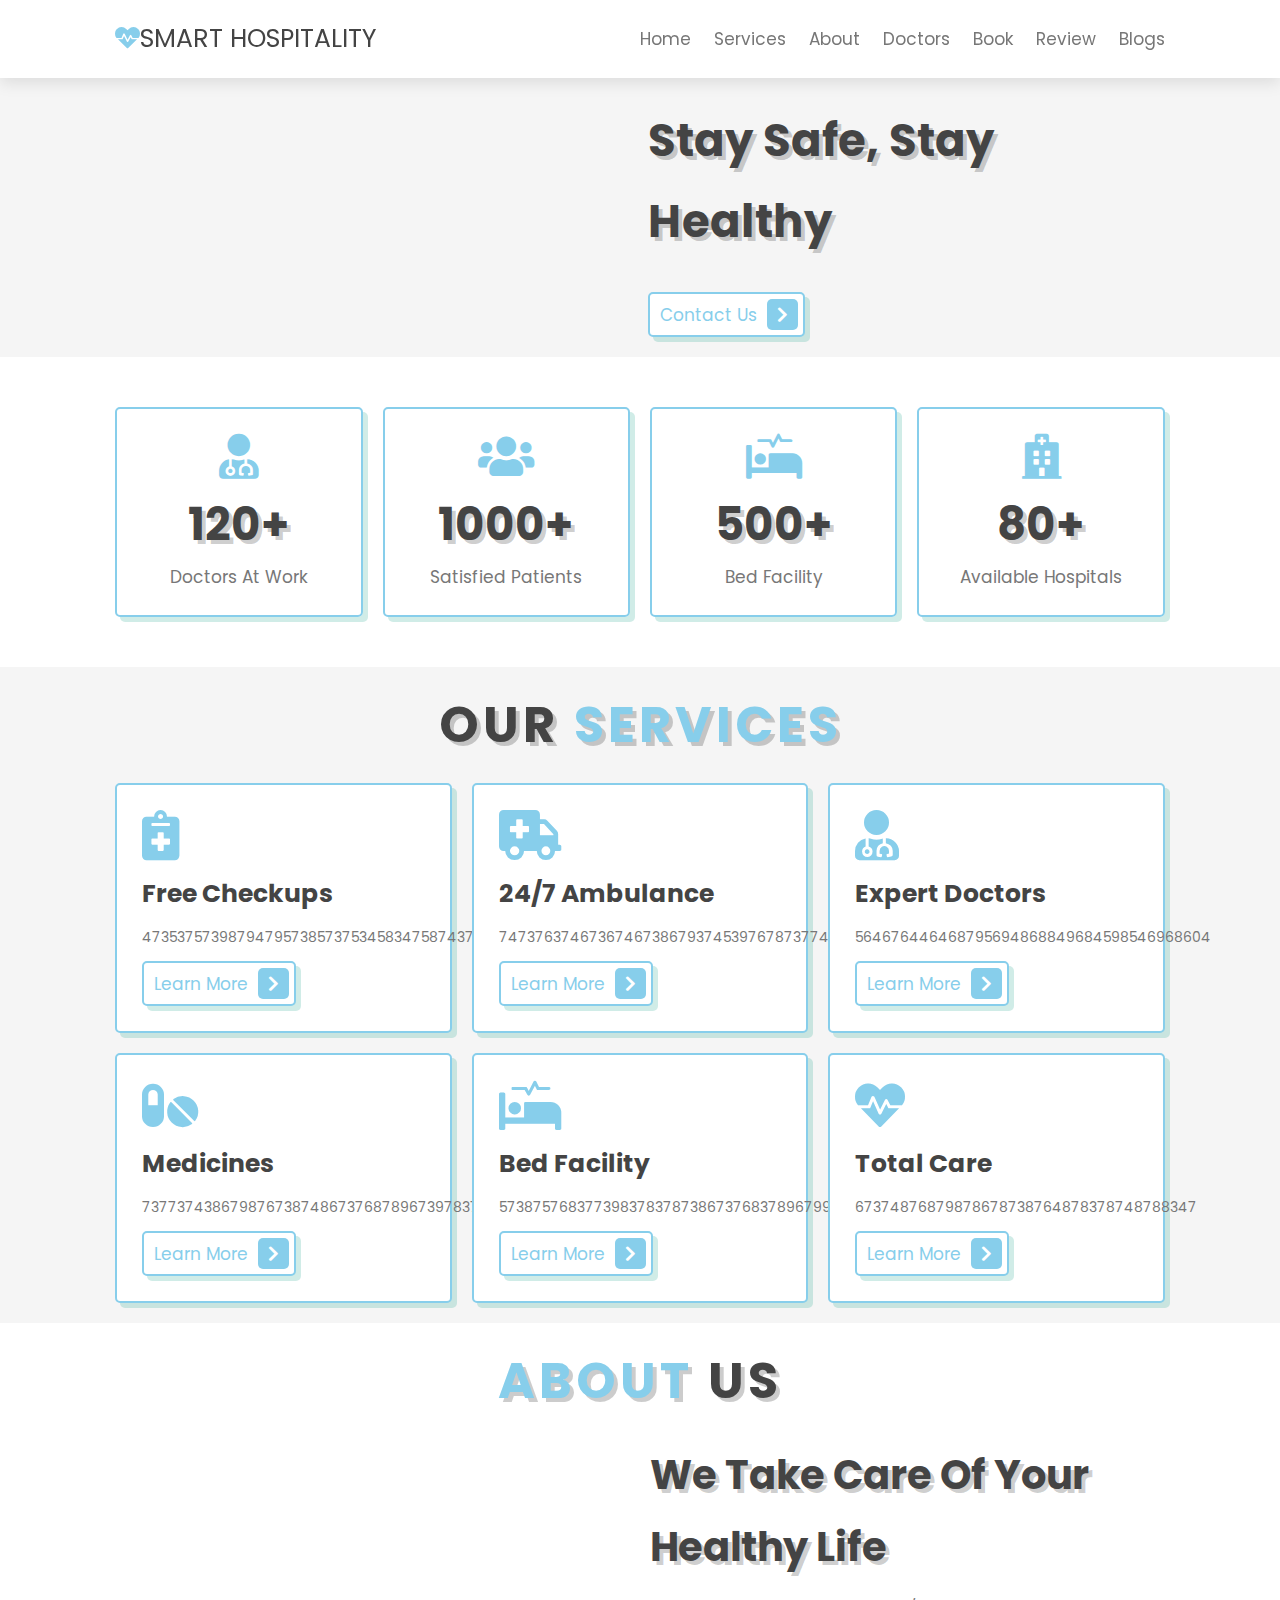
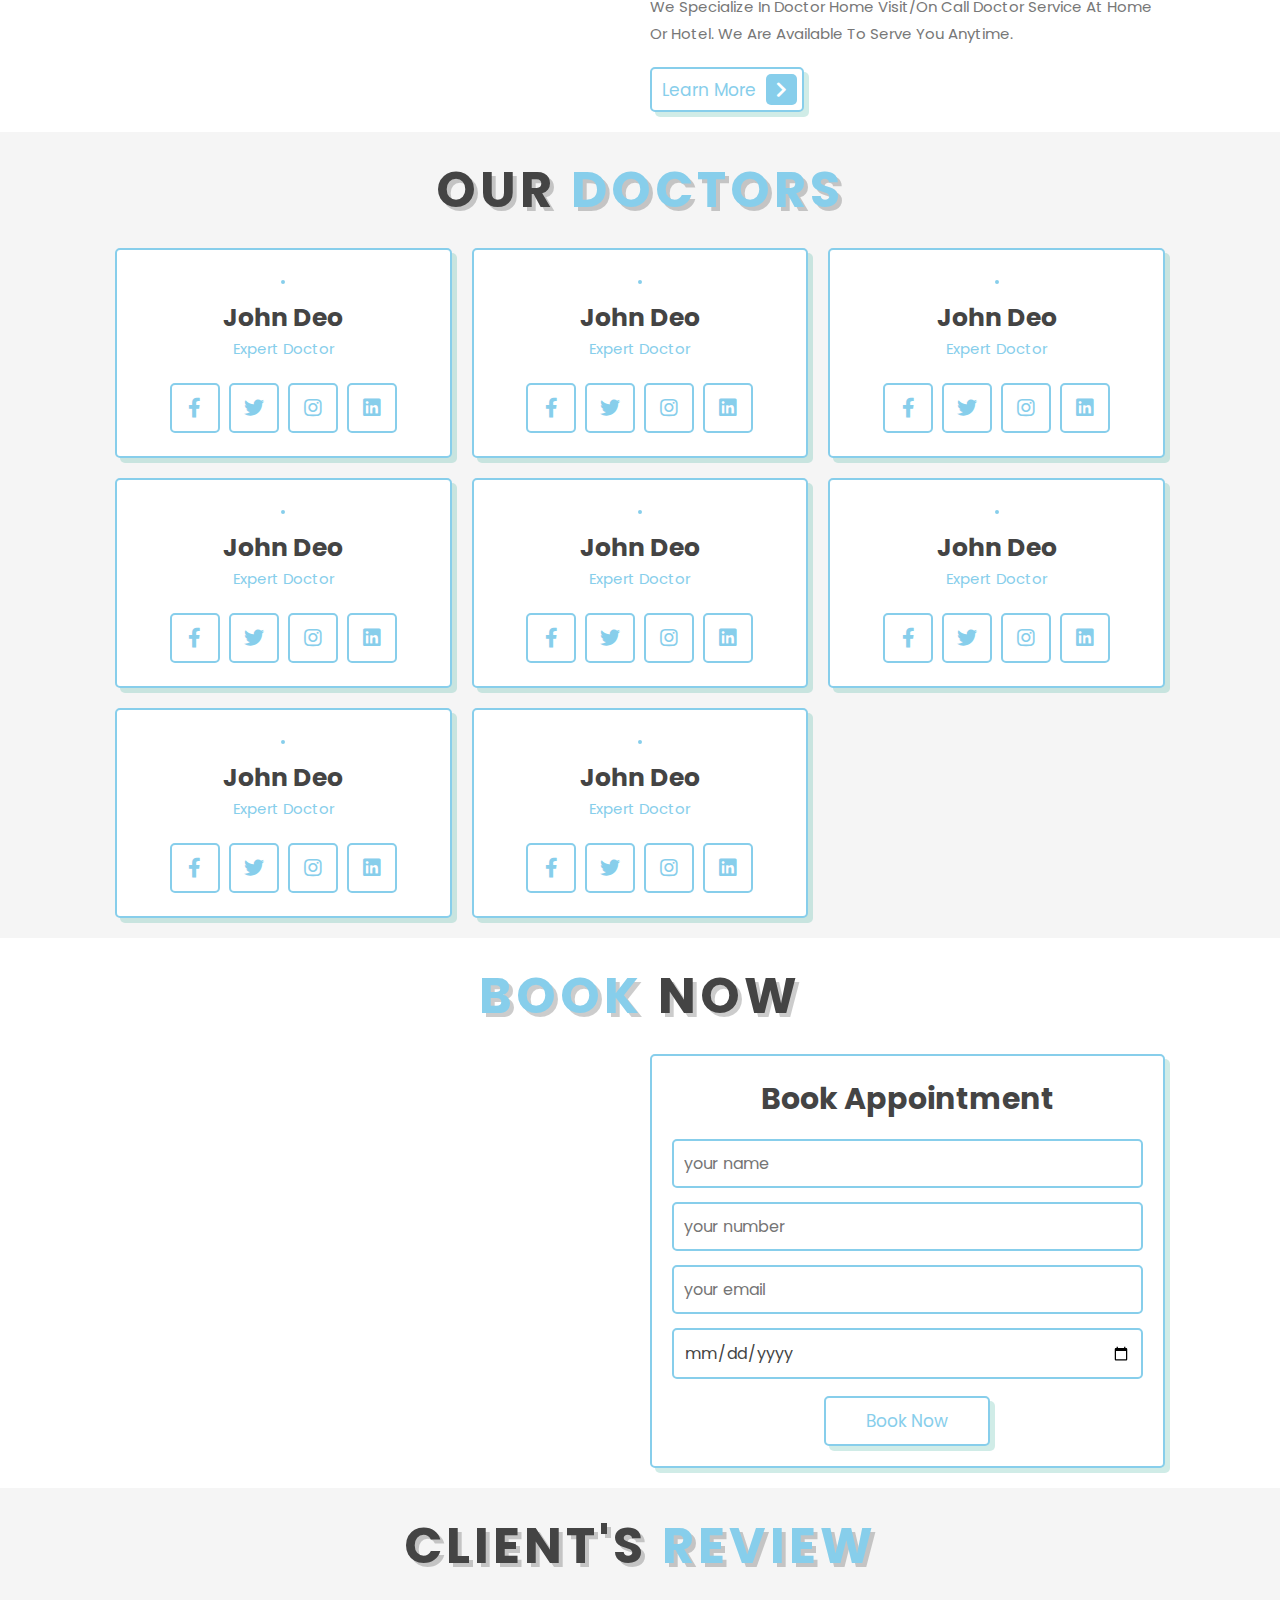
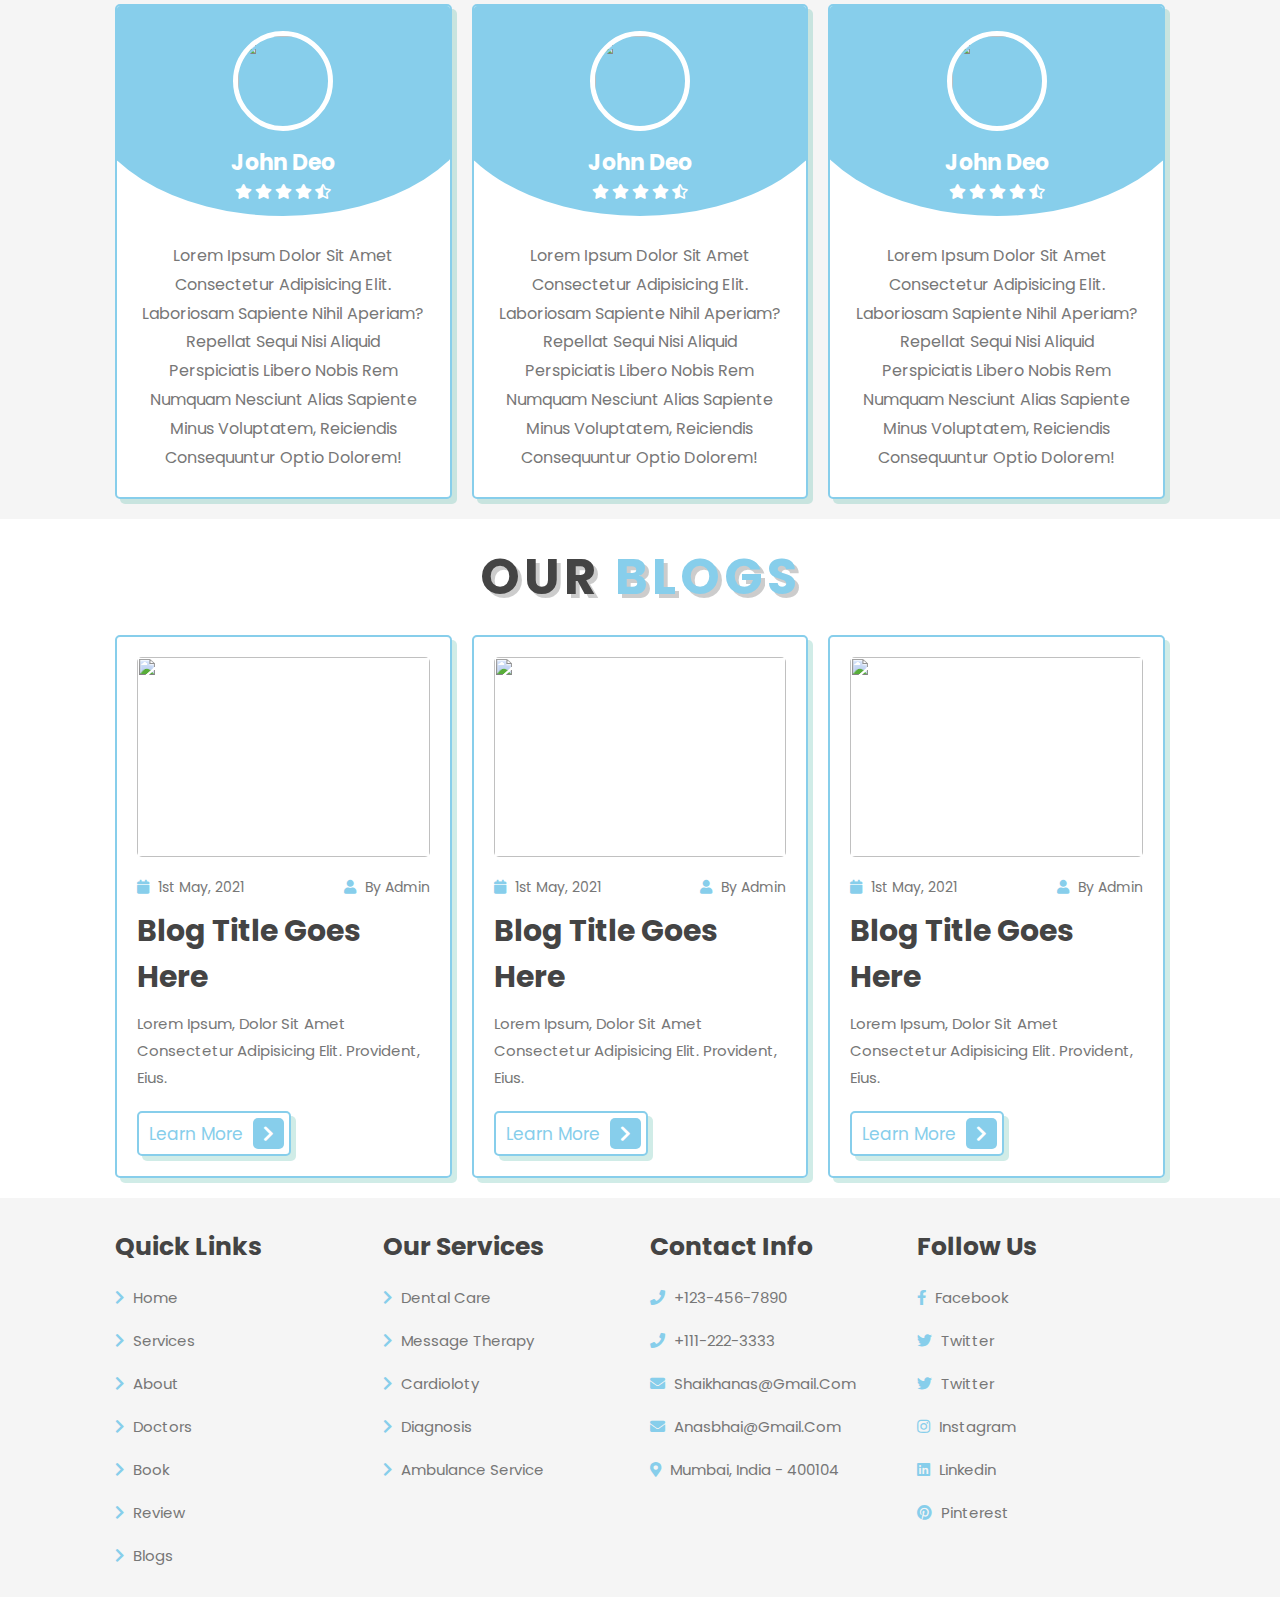
==== index.html @ f81c9613 "change file names" ====
<!DOCTYPE html>
<html lang="en">

<head>
    <meta charset="UTF-8">
    <meta http-equiv="X-UA-Compatible" content="IE=edge">
    <meta name="viewport" content="width=device-width, initial-scale=1.0">
    <title>complete responsive hospital website design </title>

    <!-- font awesome cdn link  -->
    <link rel="stylesheet" href="https://cdnjs.cloudflare.com/ajax/libs/font-awesome/5.15.4/css/all.min.css">

    <!-- custom css file link  -->
    <link rel="stylesheet" href="styles.css">

</head>

<body>

    <!-- header section starts  -->

    <header class="header">

        <a href="#" class="logo"> <i class="fas fa-heartbeat"></i>SMART HOSPITALITY</a>

        <nav class="navbar">
            <a href="#home">home</a>
            <a href="#services">services</a>
            <a href="#about">about</a>
            <a href="#doctors">doctors</a>
            <a href="#book">book</a>
            <a href="#review">review</a>
            <a href="#blogs">blogs</a>
        </nav>

        <div id="menu-btn" class="fas fa-bars"></div>

    </header>

    <!-- header section ends -->

    <!-- home section starts  -->

    <section class="home" id="home">

        <div class="image">
            <img src="C:\Users\ariji\OneDrive - uem.edu.in\Desktop\project\Smart hospitals.jpg" alt="">
        </div>

        <div class="content">
            <h3>stay safe, stay healthy</h3>
            <p></p>
                <a href="#" class="btn"> contact us <span class="fas fa-chevron-right"></span> </a>
        </div>

    </section>

    <!-- home section ends -->

    <!-- icons section starts  -->

    <section class="icons-container">

        <div class="icons">
            <i class="fas fa-user-md"></i>
            <h3>120+</h3>
            <p>doctors at work</p>
        </div>

        <div class="icons">
            <i class="fas fa-users"></i>
            <h3>1000+</h3>
            <p>satisfied patients</p>
        </div>

        <div class="icons">
            <i class="fas fa-procedures"></i>
            <h3>500+</h3>
            <p>bed facility</p>
        </div>

        <div class="icons">
            <i class="fas fa-hospital"></i>
            <h3>80+</h3>
            <p>available hospitals</p>
        </div>

    </section>

    <!-- icons section ends -->

    <!-- services section starts  -->

    <section class="services" id="services">

        <h1 class="heading"> our <span>services</span> </h1>

        <div class="box-container">

            <div class="box">
                <i class="fas fa-notes-medical"></i>
                <h3>free checkups</h3>
                <p>473537573987947957385737534583475874378733587485</p>
                <a href="#" class="btn"> learn more <span class="fas fa-chevron-right"></span> </a>
            </div>

            <div class="box">
                <i class="fas fa-ambulance"></i>
                <h3>24/7 ambulance</h3>
                <p>747376374673674673867937453976787377486368678748</p>
                <a href="#" class="btn"> learn more <span class="fas fa-chevron-right"></span> </a>
            </div>

            <div class="box">
                <i class="fas fa-user-md"></i>
                <h3>expert doctors</h3>
                <p>564676446468795694868849684598546968604</p>
                <a href="#" class="btn"> learn more <span class="fas fa-chevron-right"></span> </a>
            </div>

            <div class="box">
                <i class="fas fa-pills"></i>
                <h3>medicines</h3>
                <p>73773743867987673874867376878967397837</p>
                <a href="#" class="btn"> learn more <span class="fas fa-chevron-right"></span> </a>
            </div>

            <div class="box">
                <i class="fas fa-procedures"></i>
                <h3>bed facility</h3>
                <p>573875768377398378378738673768378967998788748787</p>
                <a href="#" class="btn"> learn more <span class="fas fa-chevron-right"></span> </a>
            </div>

            <div class="box">
                <i class="fas fa-heartbeat"></i>
                <h3>total care</h3>
                <p>67374876879878678738764878378748788347</p>
                <a href="#" class="btn"> learn more <span class="fas fa-chevron-right"></span> </a>
            </div>

        </div>

    </section>

    <!-- services section ends -->

    <!-- about section starts  -->

    <section class="about" id="about">

        <h1 class="heading"> <span>about</span> us </h1>

        <div class="row">

            <div class="image">
                <img src="image/about-img.svg" alt="">
            </div>

            <div class="content">
                <h3>we take care of your healthy life</h3>
                <p>We Specialize in Doctor Home Visit/On Call Doctor Service at Home or Hotel. We are available to serve
                    you Anytime.</p>
                <a href="#" class="btn"> learn more <span class="fas fa-chevron-right"></span> </a>
            </div>

        </div>

    </section>

    <!-- about section ends -->

    <!-- doctors section starts  -->

    <section class="doctors" id="doctors">

        <h1 class="heading"> our <span>doctors</span> </h1>

        <div class="box-container">

            <div class="box">
                <img src="image/doc-1.jpg" alt="">
                <h3>john deo</h3>
                <span>expert doctor</span>
                <div class="share">
                    <a href="#" class="fab fa-facebook-f"></a>
                    <a href="#" class="fab fa-twitter"></a>
                    <a href="#" class="fab fa-instagram"></a>
                    <a href="#" class="fab fa-linkedin"></a>
                </div>
            </div>

            <div class="box">
                <img src="image/doc-2.jpg" alt="">
                <h3>john deo</h3>
                <span>expert doctor</span>
                <div class="share">
                    <a href="#" class="fab fa-facebook-f"></a>
                    <a href="#" class="fab fa-twitter"></a>
                    <a href="#" class="fab fa-instagram"></a>
                    <a href="#" class="fab fa-linkedin"></a>
                </div>
            </div>

            <div class="box">
                <img src="image/doc-3.jpg" alt="">
                <h3>john deo</h3>
                <span>expert doctor</span>
                <div class="share">
                    <a href="#" class="fab fa-facebook-f"></a>
                    <a href="#" class="fab fa-twitter"></a>
                    <a href="#" class="fab fa-instagram"></a>
                    <a href="#" class="fab fa-linkedin"></a>
                </div>
            </div>

            <div class="box">
                <img src="image/doc-4.jpg" alt="">
                <h3>john deo</h3>
                <span>expert doctor</span>
                <div class="share">
                    <a href="#" class="fab fa-facebook-f"></a>
                    <a href="#" class="fab fa-twitter"></a>
                    <a href="#" class="fab fa-instagram"></a>
                    <a href="#" class="fab fa-linkedin"></a>
                </div>
            </div>

            <div class="box">
                <img src="image/doc-5.jpg" alt="">
                <h3>john deo</h3>
                <span>expert doctor</span>
                <div class="share">
                    <a href="#" class="fab fa-facebook-f"></a>
                    <a href="#" class="fab fa-twitter"></a>
                    <a href="#" class="fab fa-instagram"></a>
                    <a href="#" class="fab fa-linkedin"></a>
                </div>
            </div>

            <div class="box">
                <img src="image/doc-6.jpg" alt="">
                <h3>john deo</h3>
                <span>expert doctor</span>
                <div class="share">
                    <a href="#" class="fab fa-facebook-f"></a>
                    <a href="#" class="fab fa-twitter"></a>
                    <a href="#" class="fab fa-instagram"></a>
                    <a href="#" class="fab fa-linkedin"></a>
                </div>
            </div>
            <div class="box">
                <img src="image/doc-5.jpg" alt="">
                <h3>john deo</h3>
                <span>expert doctor</span>
                <div class="share">
                    <a href="#" class="fab fa-facebook-f"></a>
                    <a href="#" class="fab fa-twitter"></a>
                    <a href="#" class="fab fa-instagram"></a>
                    <a href="#" class="fab fa-linkedin"></a>
                </div>
            </div>
            <div class="box">
                <img src="image/doc-5.jpg" alt="">
                <h3>john deo</h3>
                <span>expert doctor</span>
                <div class="share">
                    <a href="#" class="fab fa-facebook-f"></a>
                    <a href="#" class="fab fa-twitter"></a>
                    <a href="#" class="fab fa-instagram"></a>
                    <a href="#" class="fab fa-linkedin"></a>
                </div>
            </div>
        </div>

    </section>

    <!-- doctors section ends -->

    <!-- booking section starts   -->

    <section class="book" id="book">

        <h1 class="heading"> <span>book</span> now </h1>

        <div class="row">

            <div class="image">
                <img src="image/book-img.svg" alt="">
            </div>

            <form action="">
                <h3>book appointment</h3>
                <input type="text" placeholder="your name" class="box">
                <input type="number" placeholder="your number" class="box">
                <input type="email" placeholder="your email" class="box">
                <input type="date" class="box">
                <input type="submit" value="book now" class="btn">
            </form>

        </div>

    </section>

    <!-- booking section ends -->

    <!-- review section starts  -->

    <section class="review" id="review">

        <h1 class="heading"> client's <span>review</span> </h1>

        <div class="box-container">

            <div class="box">
                <img src="image/pic-1.png" alt="">
                <h3>john deo</h3>
                <div class="stars">
                    <i class="fas fa-star"></i>
                    <i class="fas fa-star"></i>
                    <i class="fas fa-star"></i>
                    <i class="fas fa-star"></i>
                    <i class="fas fa-star-half-alt"></i>
                </div>
                <p class="text">Lorem ipsum dolor sit amet consectetur adipisicing elit. Laboriosam sapiente nihil
                    aperiam? Repellat sequi nisi aliquid perspiciatis libero nobis rem numquam nesciunt alias sapiente
                    minus voluptatem, reiciendis consequuntur optio dolorem!</p>
            </div>

            <div class="box">
                <img src="image/pic-2.png" alt="">
                <h3>john deo</h3>
                <div class="stars">
                    <i class="fas fa-star"></i>
                    <i class="fas fa-star"></i>
                    <i class="fas fa-star"></i>
                    <i class="fas fa-star"></i>
                    <i class="fas fa-star-half-alt"></i>
                </div>
                <p class="text">Lorem ipsum dolor sit amet consectetur adipisicing elit. Laboriosam sapiente nihil
                    aperiam? Repellat sequi nisi aliquid perspiciatis libero nobis rem numquam nesciunt alias sapiente
                    minus voluptatem, reiciendis consequuntur optio dolorem!</p>
            </div>

            <div class="box">
                <img src="image/pic-3.png" alt="">
                <h3>john deo</h3>
                <div class="stars">
                    <i class="fas fa-star"></i>
                    <i class="fas fa-star"></i>
                    <i class="fas fa-star"></i>
                    <i class="fas fa-star"></i>
                    <i class="fas fa-star-half-alt"></i>
                </div>
                <p class="text">Lorem ipsum dolor sit amet consectetur adipisicing elit. Laboriosam sapiente nihil
                    aperiam? Repellat sequi nisi aliquid perspiciatis libero nobis rem numquam nesciunt alias sapiente
                    minus voluptatem, reiciendis consequuntur optio dolorem!</p>
            </div>

        </div>

    </section>

    <!-- review section ends -->

    <!-- blogs section starts  -->

    <section class="blogs" id="blogs">

        <h1 class="heading"> our <span>blogs</span> </h1>

        <div class="box-container">

            <div class="box">
                <div class="image">
                    <img src="image/blog-1.jpg" alt="">
                </div>
                <div class="content">
                    <div class="icon">
                        <a href="#"> <i class="fas fa-calendar"></i> 1st may, 2021 </a>
                        <a href="#"> <i class="fas fa-user"></i> by admin </a>
                    </div>
                    <h3>blog title goes here</h3>
                    <p>Lorem ipsum, dolor sit amet consectetur adipisicing elit. Provident, eius.</p>
                    <a href="#" class="btn"> learn more <span class="fas fa-chevron-right"></span> </a>
                </div>
            </div>

            <div class="box">
                <div class="image">
                    <img src="image/blog-2.jpg" alt="">
                </div>
                <div class="content">
                    <div class="icon">
                        <a href="#"> <i class="fas fa-calendar"></i> 1st may, 2021 </a>
                        <a href="#"> <i class="fas fa-user"></i> by admin </a>
                    </div>
                    <h3>blog title goes here</h3>
                    <p>Lorem ipsum, dolor sit amet consectetur adipisicing elit. Provident, eius.</p>
                    <a href="#" class="btn"> learn more <span class="fas fa-chevron-right"></span> </a>
                </div>
            </div>

            <div class="box">
                <div class="image">
                    <img src="image/blog-3.jpg" alt="">
                </div>
                <div class="content">
                    <div class="icon">
                        <a href="#"> <i class="fas fa-calendar"></i> 1st may, 2021 </a>
                        <a href="#"> <i class="fas fa-user"></i> by admin </a>
                    </div>
                    <h3>blog title goes here</h3>
                    <p>Lorem ipsum, dolor sit amet consectetur adipisicing elit. Provident, eius.</p>
                    <a href="#" class="btn"> learn more <span class="fas fa-chevron-right"></span> </a>
                </div>
            </div>

        </div>

    </section>

    <!-- blogs section ends -->

    <!-- footer section starts  -->

    <section class="footer">

        <div class="box-container">

            <div class="box">
                <h3>quick links</h3>
                <a href="#"> <i class="fas fa-chevron-right"></i> home </a>
                <a href="#"> <i class="fas fa-chevron-right"></i> services </a>
                <a href="#"> <i class="fas fa-chevron-right"></i> about </a>
                <a href="#"> <i class="fas fa-chevron-right"></i> doctors </a>
                <a href="#"> <i class="fas fa-chevron-right"></i> book </a>
                <a href="#"> <i class="fas fa-chevron-right"></i> review </a>
                <a href="#"> <i class="fas fa-chevron-right"></i> blogs </a>
            </div>

            <div class="box">
                <h3>our services</h3>
                <a href="#"> <i class="fas fa-chevron-right"></i> dental care </a>
                <a href="#"> <i class="fas fa-chevron-right"></i> message therapy </a>
                <a href="#"> <i class="fas fa-chevron-right"></i> cardioloty </a>
                <a href="#"> <i class="fas fa-chevron-right"></i> diagnosis </a>
                <a href="#"> <i class="fas fa-chevron-right"></i> ambulance service </a>
            </div>

            <div class="box">
                <h3>contact info</h3>
                <a href="#"> <i class="fas fa-phone"></i> +123-456-7890 </a>
                <a href="#"> <i class="fas fa-phone"></i> +111-222-3333 </a>
                <a href="#"> <i class="fas fa-envelope"></i> shaikhanas@gmail.com </a>
                <a href="#"> <i class="fas fa-envelope"></i> anasbhai@gmail.com </a>
                <a href="#"> <i class="fas fa-map-marker-alt"></i> mumbai, india - 400104 </a>
            </div>

            <div class="box">
                <h3>follow us</h3>
                <a href="#"> <i class="fab fa-facebook-f"></i> facebook </a>
                <a href="#"> <i class="fab fa-twitter"></i> twitter </a>
                <a href="#"> <i class="fab fa-twitter"></i> twitter </a>
                <a href="#"> <i class="fab fa-instagram"></i> instagram </a>
                <a href="#"> <i class="fab fa-linkedin"></i> linkedin </a>
                <a href="#"> <i class="fab fa-pinterest"></i> pinterest </a>
            </div>

        </div>



    </section>

    <!-- footer section ends -->
    <!-- custom js file link  -->
    <script src="script.js"></script>

</body>

</html>
---- styles.css ----
@import url('https://fonts.googleapis.com/css2?family=Poppins:wght@100;200;300;400;500;600;700&display=swap');

:root{
    --sky-blue:#87CEEB;
    --black:#444;
    --light-color:#777;
    --box-shadow:.5rem .5rem 0 rgba(22, 160, 133, .2);
    --text-shadow:.4rem .4rem 0 rgba(0, 0, 0, .2);
    --border:.2rem solid var(--sky-blue);
}

*{
    font-family: 'Poppins', sans-serif;
    margin:0; padding: 0;
    box-sizing: border-box;
    outline: none; border: none;
    text-transform: capitalize;
    transition: all .2s ease-out;
    text-decoration: none;
}

html{
    font-size: 62.5%;
    overflow-x: hidden;
    scroll-padding-top: 7rem;
    scroll-behavior: smooth;
}

section{
    padding:2rem 9%;
}

section:nth-child(even){
    background: #f5f5f5;
}

.heading{
    text-align: center;
    padding-bottom: 2rem;
    text-shadow: var(--text-shadow);
    text-transform: uppercase;
    color:var(--black);
    font-size: 5rem;
    letter-spacing: .4rem;
}

.heading span{
    text-transform: uppercase;
    color:var(--sky-blue);
}

.btn{
    display: inline-block;
    margin-top: 1rem;
    padding: .5rem;
    padding-left: 1rem;
    border:var(--border);
    border-radius: .5rem;
    box-shadow: var(--box-shadow);
    color:var(--sky-blue);
    cursor: pointer;
    font-size: 1.7rem;
    background: #fff;
}

.btn span{
    padding:.7rem 1rem;
    border-radius: .5rem;
    background: var(--sky-blue);
    color:#fff;
    margin-left: .5rem;
}

.btn:hover{
    background: var(--sky-blue);
    color:#fff;
}

.btn:hover span{
    color: var(--sky-blues);
    background:#fff;
    margin-left: 1rem;
}

.header{
    padding:2rem 9%;
    position: fixed;
    top:0; left: 0; right: 0;
    z-index: 1000;
    box-shadow: 0 .5rem 1.5rem rgba(0, 0, 0, .1);
    display: flex;
    align-items: center;
    justify-content: space-between;
    background: #fff;
}

.header .logo{
    font-size: 2.5rem;
    color: var(--black);
}

.header .logo i{
    color: var(--sky-blue);
}

.header .navbar a{
    font-size: 1.7rem;
    color: var(--light-color);
    margin-left: 2rem;
}

.header .navbar a:hover{
    color: var(--sky-blue);
}

#menu-btn{
    font-size: 2.5rem;
    border-radius: .5rem;
    background: #eee;
    color:var(--sky-blue);
    padding: 1rem 1.5rem;
    cursor: pointer;
    display: none;
}

.home{
    display: flex;
    align-items: center;
    flex-wrap: wrap;
    gap:1.5rem;
    padding-top: 10rem;
}

.home .image{
    flex:1 1 45rem;
}

.home .image img{
    width: 100%;
}

.home .content{
    flex:1 1 45rem;
}

.home .content h3{
    font-size: 4.5rem;
    color:var(--black);
    line-height: 1.8;
    text-shadow: var(--text-shadow);
}

.home .content p{
    font-size: 1.7rem;
    color:var(--light-color);
    line-height: 1.8;
    padding: 1rem 0;
}

.icons-container{
    display: grid;
    gap:2rem;
    grid-template-columns: repeat(auto-fit, minmax(20rem, 1fr));
    padding-top: 5rem;
    padding-bottom: 5rem;
}

.icons-container .icons{
    border:var(--border);
    box-shadow: var(--box-shadow);
    border-radius: .5rem;
    text-align: center;
    padding: 2.5rem;
}

.icons-container .icons i{
    font-size: 4.5rem;
    color:var(--sky-blue);
    padding-bottom: .7rem;
}

.icons-container .icons h3{
    font-size: 4.5rem;
    color:var(--black);
    padding: .5rem 0;
    text-shadow: var(--text-shadow);
}

.icons-container .icons p{
    font-size: 1.7rem;
    color:var(--light-color);
}

.services .box-container{
    display: grid;
    grid-template-columns: repeat(auto-fit, minmax(27rem, 1fr));
    gap:2rem;
}

.services .box-container .box{
    background:#fff;
    border-radius: .5rem;
    box-shadow: var(--box-shadow);
    border:var(--border);
    padding: 2.5rem;
}

.services .box-container .box i{
    color: var(--sky-blue);
    font-size: 5rem;
    padding-bottom: .5rem;
}

.services .box-container .box h3{
    color: var(--black);
    font-size: 2.5rem;
    padding:1rem 0;
}

.services .box-container .box p{
    color: var(--light-color);
    font-size: 1.4rem;
    line-height: 2;
}

.about .row{
    display: flex;
    align-items: center;
    flex-wrap: wrap;
    gap:2rem;
}

.about .row .image{
    flex:1 1 45rem;
}

.about .row .image img{
    width: 100%;
}

.about .row .content{
    flex:1 1 45rem;
}

.about .row .content h3{
    color: var(--black);
    text-shadow: var(--text-shadow);
    font-size: 4rem;
    line-height: 1.8;
}

.about .row .content p{
    color: var(--light-color);
    padding:1rem 0;
    font-size: 1.5rem;
    line-height: 1.8;
}

.doctors .box-container{
    display: grid;
    grid-template-columns: repeat(auto-fit, minmax(30rem, 1fr));
    gap:2rem;
}

.doctors .box-container .box{
    text-align: center;
    background:#fff;
    border-radius: .5rem;
    border:var(--border);
    box-shadow: var(--box-shadow);
    padding:2rem;
}

.doctors .box-container .box img{
    height: 20rem;
    border:var(--border);
    border-radius: .5rem;
    margin-top: 1rem;
    margin-bottom: 1rem;
}

.doctors .box-container .box h3{
    color:var(--black);
    font-size: 2.5rem;
}

.doctors .box-container .box span{
    color:var(--sky-blue);
    font-size: 1.5rem;
}

.doctors .box-container .box .share{
    padding-top: 2rem;
}

.doctors .box-container .box .share a{
    height: 5rem;
    width: 5rem;
    line-height: 4.5rem;
    font-size: 2rem;
    color:var(--sky-blue);
    border-radius: .5rem;
    border:var(--border);
    margin:.3rem;
}

.doctors .box-container .box .share a:hover{
    background:var(--sky-blue);
    color:#fff;
    box-shadow: var(--box-shadow);
}

.book .row{
    display: flex;
    align-items: center;
    flex-wrap: wrap;
    gap:2rem;
}
 
.book .row .image{
    flex:1 1 45rem;
}

.book .row .image img{
    width: 100%;
}

.book .row form{
    flex:1 1 45rem;
    background: #fff;
    border:var(--border);
    box-shadow: var(--box-shadow);
    text-align: center;
    padding: 2rem;
    border-radius: .5rem;
}

.book .row form h3{
    color:var(--black);
    padding-bottom: 1rem;
    font-size: 3rem;
}

.book .row form .box{
    width: 100%;
    margin:.7rem 0;
    border-radius: .5rem;
    border:var(--border);
    font-size: 1.6rem;
    color: var(--black);
    text-transform: none;
    padding: 1rem;
}

.book .row form .btn{
    padding:1rem 4rem;
}

.review .box-container{
    display: grid;
    grid-template-columns: repeat(auto-fit, minmax(27rem, 1fr));
    gap:2rem;
}

.review .box-container .box{
    border:var(--border);
    box-shadow: var(--box-shadow);
    border-radius: .5rem;
    padding:2.5rem;
    background: #fff;
    text-align: center;
    position: relative;
    overflow: hidden;
    z-index: 0;
}

.review .box-container .box img{
    height: 10rem;
    width: 10rem;
    border-radius: 50%;
    object-fit: cover;
    border:.5rem solid #fff;
}

.review .box-container .box h3{
    color:#fff;
    font-size: 2.2rem;
    padding:.5rem 0;
}

.review .box-container .box .stars i{
    color:#fff;
    font-size: 1.5rem;
}

.review .box-container .box .text{
    color:var(--light-color);
    line-height: 1.8;
    font-size: 1.6rem;
    padding-top: 4rem;
}

.review .box-container .box::before{
    content: '';
    position: absolute;
    top:-4rem; left: 50%;
    transform:translateX(-50%);
    background:var(--sky-blue);
    border-bottom-left-radius: 50%;
    border-bottom-right-radius: 50%;
    height: 25rem;
    width: 120%;
    z-index: -1;
}

.blogs .box-container{
    display: grid;
    grid-template-columns: repeat(auto-fit, minmax(30rem, 1fr));
    gap:2rem;
}

.blogs .box-container .box{
    border:var(--border);
    box-shadow: var(--box-shadow);
    border-radius: .5rem;
    padding: 2rem;
}

.blogs .box-container .box .image{
    height: 20rem;
    overflow:hidden;
    border-radius: .5rem;
}

.blogs .box-container .box .image img{
    height: 100%;
    width: 100%;
    object-fit: cover;
}

.blogs .box-container .box:hover .image img{
    transform:scale(1.2);
}

.blogs .box-container .box .content{
    padding-top: 1rem;
}

.blogs .box-container .box .content .icon{
    padding: 1rem 0;
    display: flex;
    align-items: center;
    justify-content: space-between;
}

.blogs .box-container .box .content .icon a{
    font-size: 1.4rem;
    color: var(--light-color);
}

.blogs .box-container .box .content .icon a:hover{
    color:var(--blue);
}

.blogs .box-container .box .content .icon a i{
    padding-right: .5rem;
    color: var(--sky-blue);
}

.blogs .box-container .box .content h3{
    color:var(--black);
    font-size: 3rem;
}

.blogs .box-container .box .content p{
    color:var(--light-color);
    font-size: 1.5rem;
    line-height: 1.8;
    padding:1rem 0;
}

.footer .box-container{
    display: grid;
    grid-template-columns: repeat(auto-fit, minmax(22rem, 1fr));
    gap:2rem;
}

.footer .box-container .box h3{
    font-size: 2.5rem;
    color:var(--black);
    padding: 1rem 0;
}

.footer .box-container .box a{
    display: block;
    font-size: 1.5rem;
    color:var(--light-color);
    padding: 1rem 0;
}

.footer .box-container .box a i{
    padding-right: .5rem;
    color:var(--sky-blue);
}

.footer .box-container .box a:hover i{
    padding-right:2rem;
}

.footer .credit{
    padding: 1rem;
    padding-top: 2rem;
    margin-top: 2rem;
    text-align: center;
    font-size: 2rem;
    color:var(--light-color);
    border-top: .1rem solid rgba(0, 0, 0, .1);
}

.footer .credit span{
    color:var(--sky-blue);
}









/* media queries  */
@media (max-width:991px){

    html{
        font-size: 55%;
    }

    .header{
        padding: 2rem;
    }

    section{
        padding:2rem;
    }

}

@media (max-width:768px){

    #menu-btn{
        display: initial;
    }

    .header .navbar{
        position: absolute;
        top:115%; right: 2rem;
        border-radius: .5rem;
        box-shadow: var(--box-shadow);
        width: 30rem;
        border: var(--border);
        background: #fff;
        transform: scale(0);
        opacity: 0;
        transform-origin: top right;
        transition: none;
    }

    .header .navbar.active{
        transform: scale(1);
        opacity: 1;
        transition: .2s ease-out;
    }

    .header .navbar a{
        font-size: 2rem;
        display: block;
        margin:2.5rem;
    }

}

@media (max-width:450px){

    html{
        font-size: 50%;
    }

}
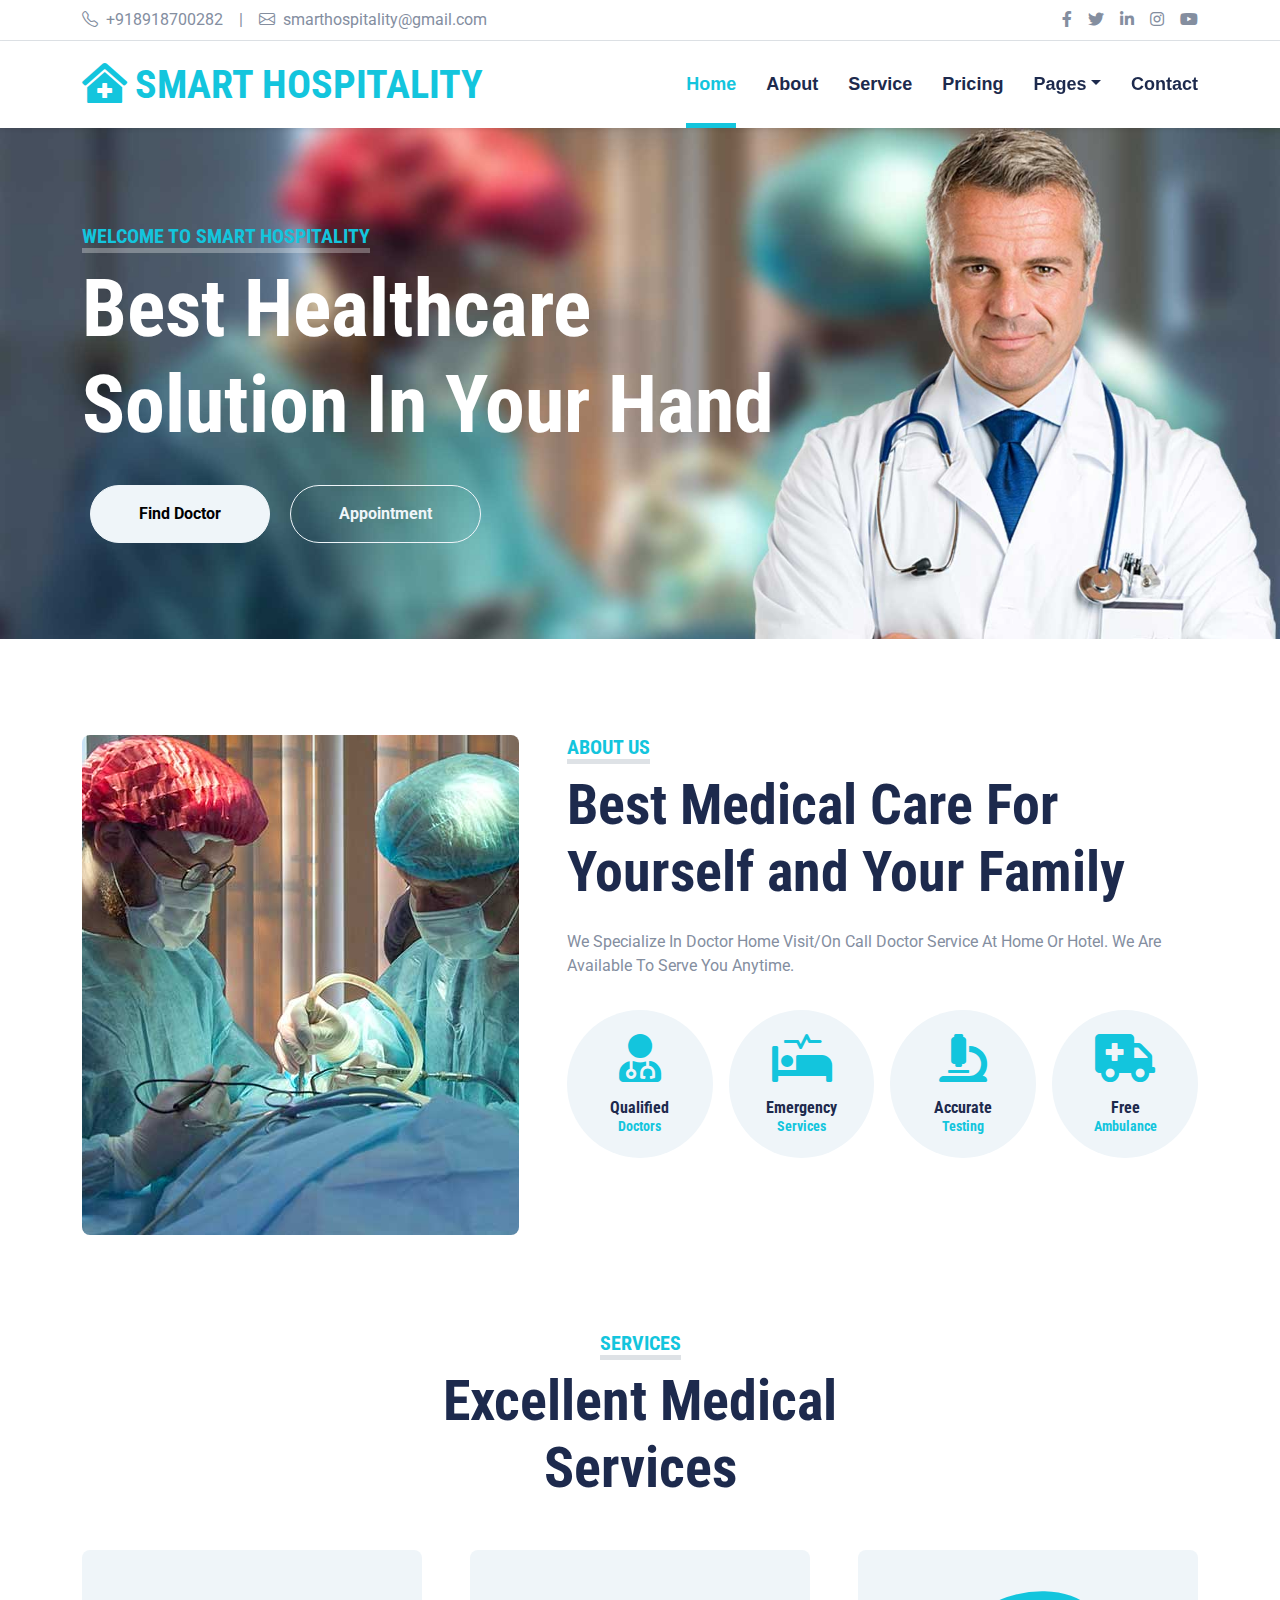
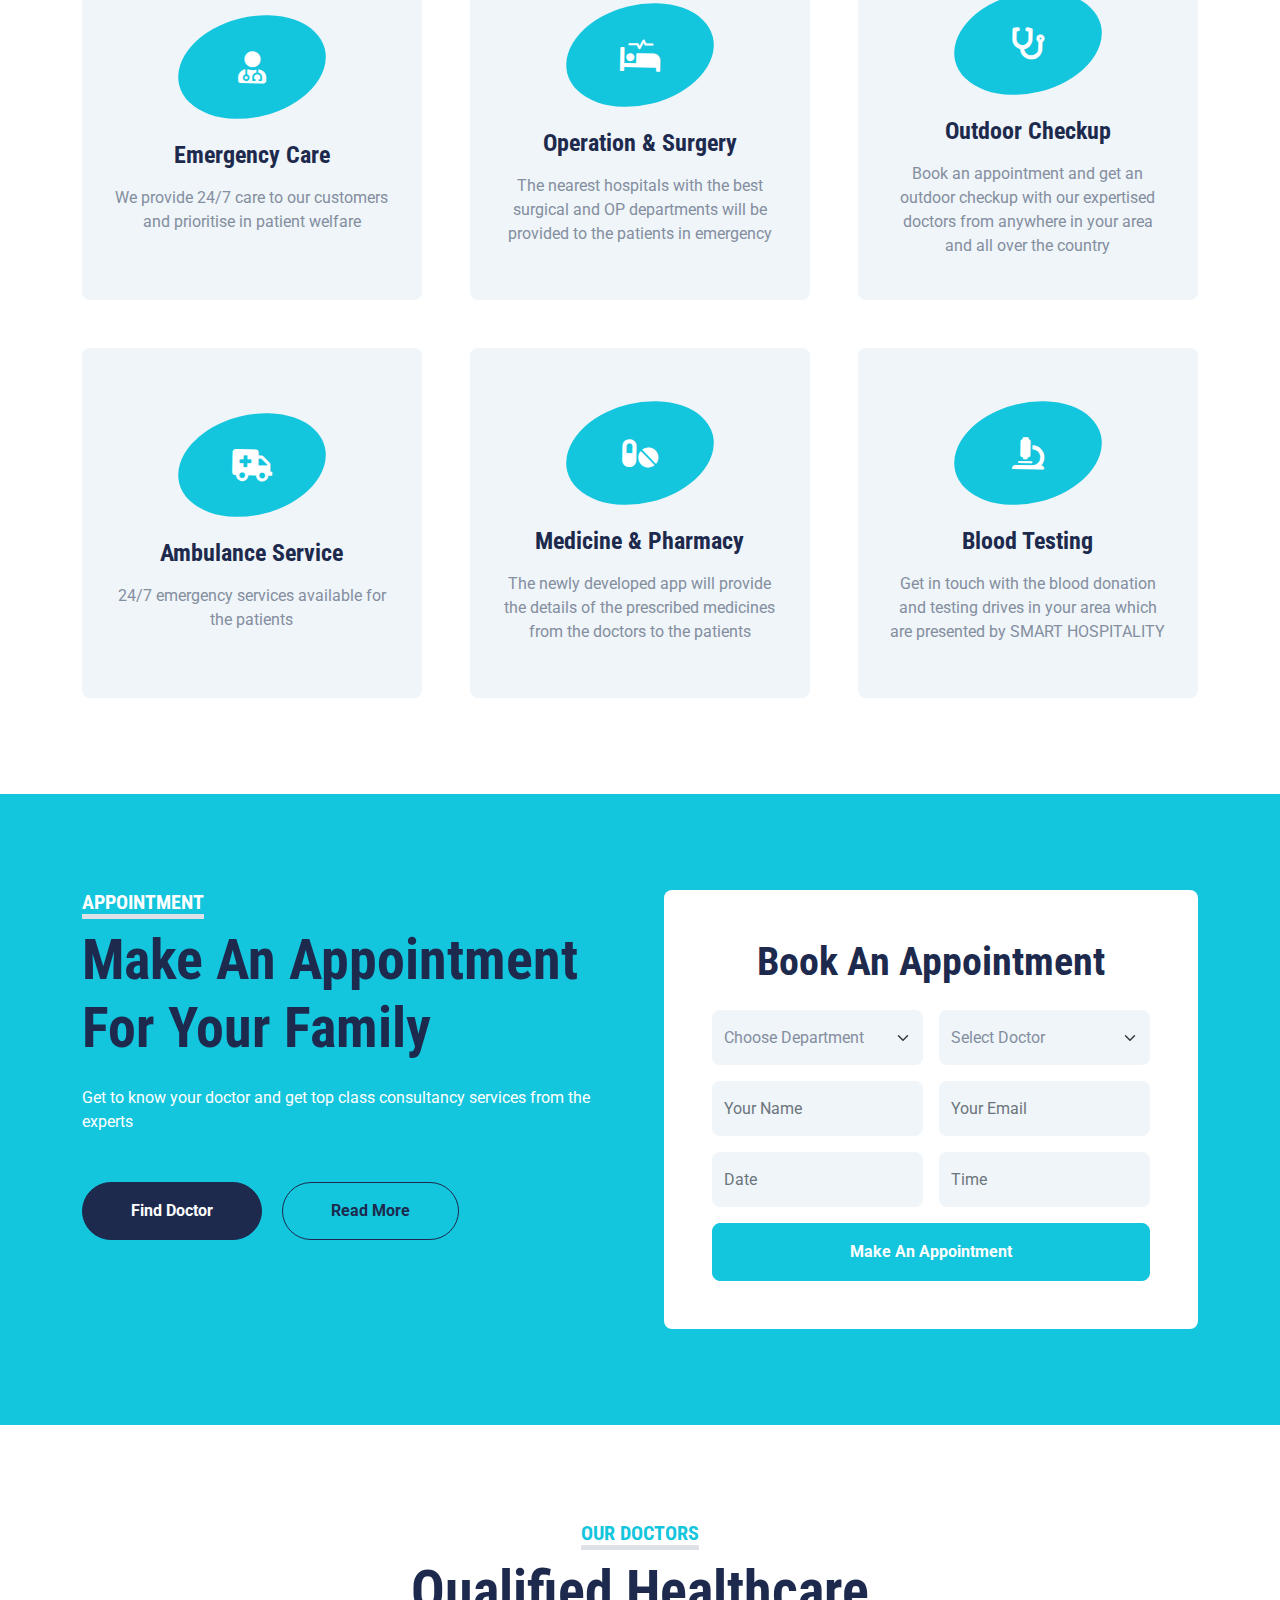
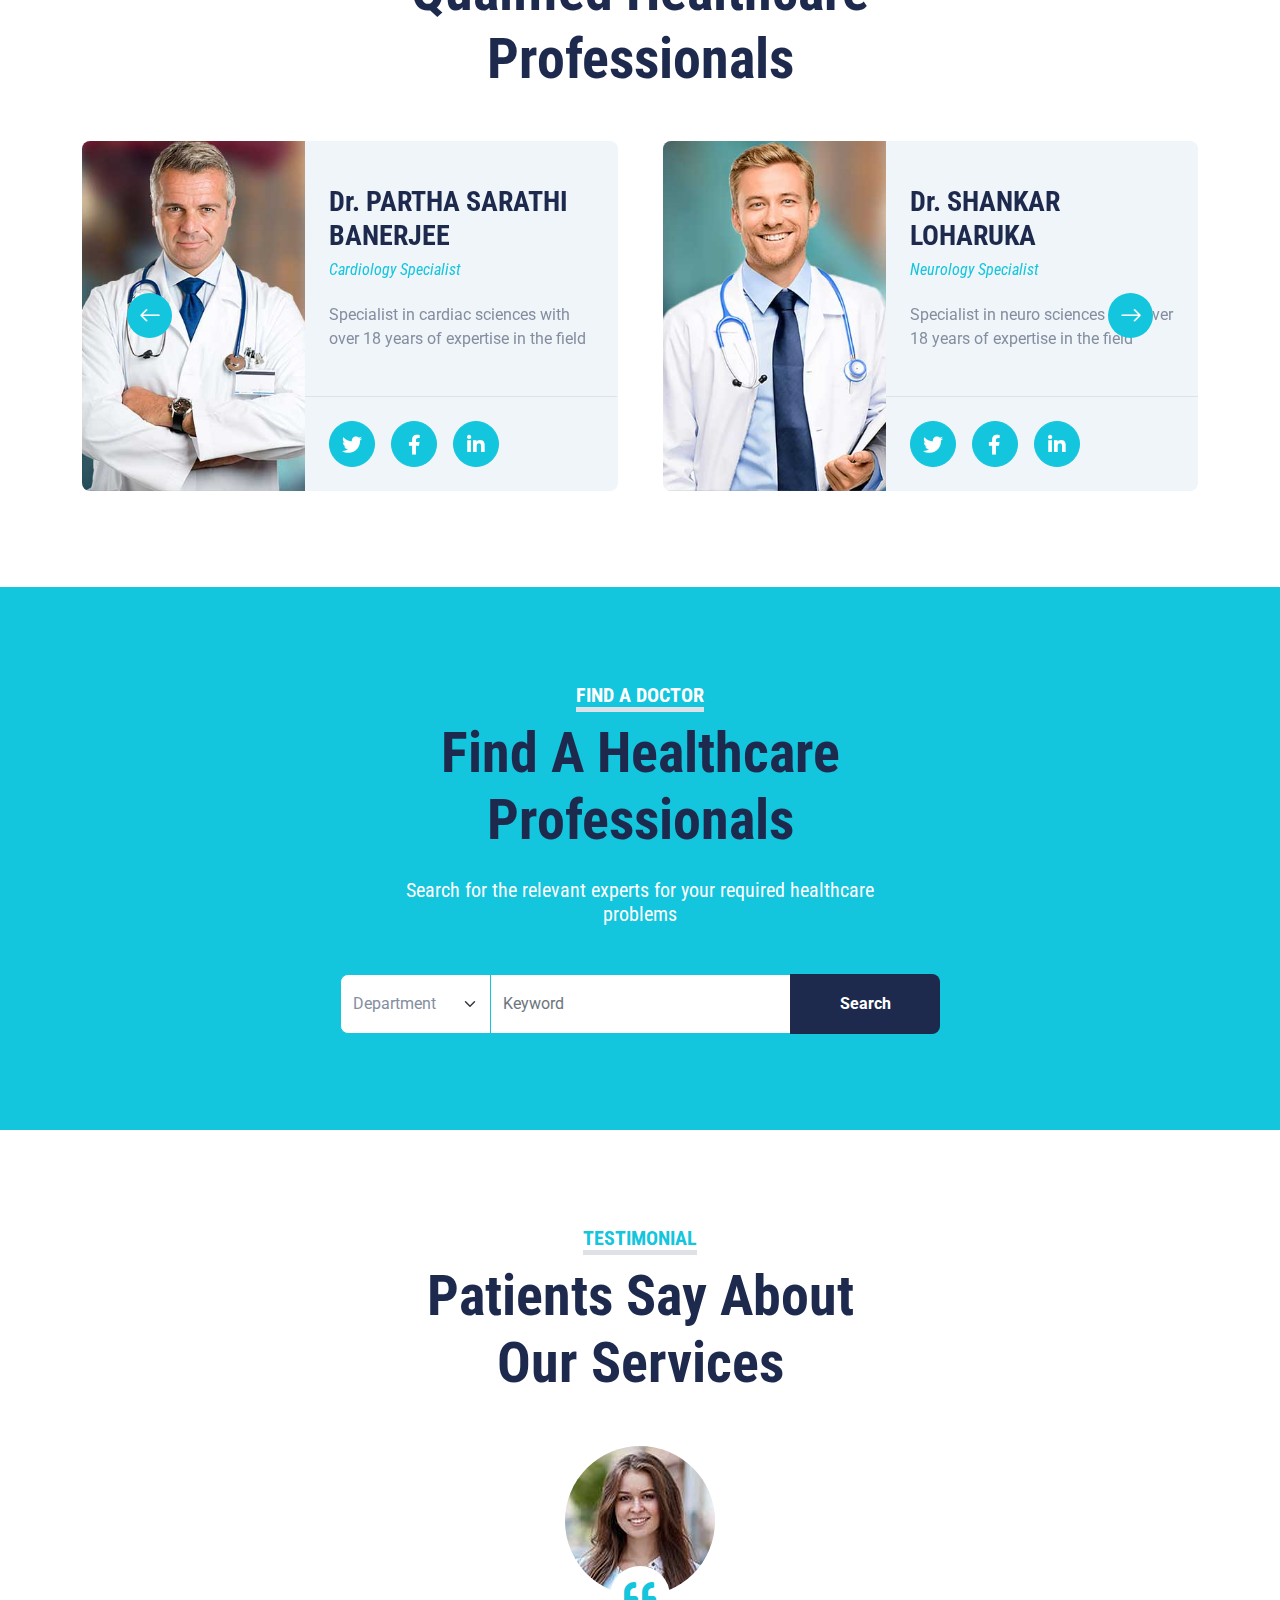
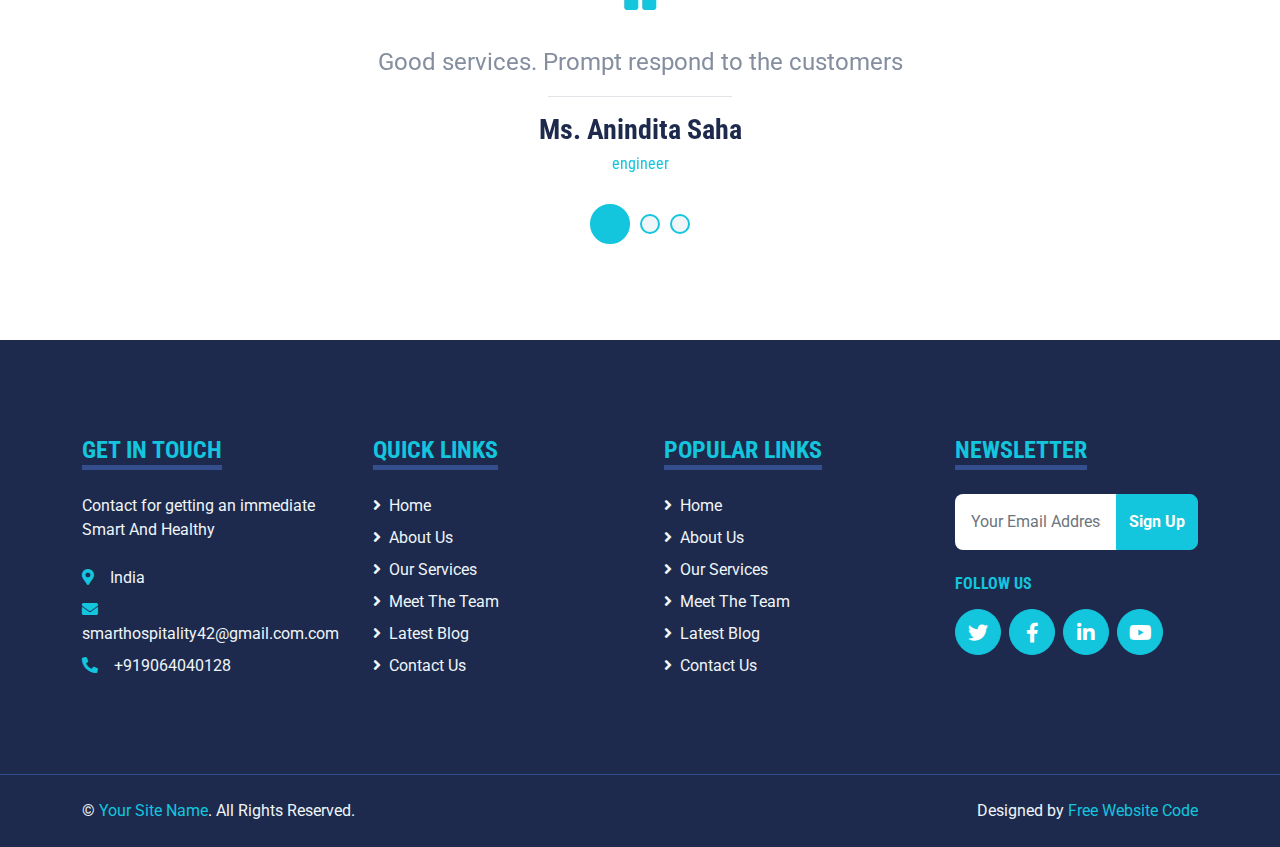
==== commit 49f9b631: "modified files" ====
--- a/index.html
+++ b/index.html
@@ -2,481 +2,563 @@
 <html lang="en">
 
 <head>
-    <meta charset="UTF-8">
-    <meta http-equiv="X-UA-Compatible" content="IE=edge">
-    <meta name="viewport" content="width=device-width, initial-scale=1.0">
-    <title>complete responsive hospital website design </title>
-
-    <!-- font awesome cdn link  -->
-    <link rel="stylesheet" href="https://cdnjs.cloudflare.com/ajax/libs/font-awesome/5.15.4/css/all.min.css">
-
-    <!-- custom css file link  -->
-    <link rel="stylesheet" href="styles.css">
-
+    <meta charset="utf-8">
+    <title>SMART HOSPITALITY</title>
+    <meta content="width=device-width, initial-scale=1.0" name="viewport">
+    <meta content="Free HTML Templates" name="keywords">
+    <meta content="Free HTML Templates" name="description">
+
+    <!-- Favicon -->
+    <link href="img/favicon.ico" rel="icon">
+
+    <!-- Google Web Fonts -->
+    <link rel="preconnect" href="https://fonts.gstatic.com">
+    <link href="https://fonts.googleapis.com/css2?family=Roboto+Condensed:wght@400;700&family=Roboto:wght@400;700&display=swap" rel="stylesheet">  
+
+    <!-- Icon Font Stylesheet -->
+    <link href="https://cdnjs.cloudflare.com/ajax/libs/font-awesome/5.15.0/css/all.min.css" rel="stylesheet">
+    <link href="https://cdn.jsdelivr.net/npm/bootstrap-icons@1.4.1/font/bootstrap-icons.css" rel="stylesheet">
+
+    <!-- Libraries Stylesheet -->
+    <link href="lib/owlcarousel/assets/owl.carousel.min.css" rel="stylesheet">
+    <link href="lib/tempusdominus/css/tempusdominus-bootstrap-4.min.css" rel="stylesheet" />
+
+    <!-- Customized Bootstrap Stylesheet -->
+    <link href="css/bootstrap.min.css" rel="stylesheet">
+
+    <!-- Template Stylesheet -->
+    <link href="css/style.css" rel="stylesheet">
 </head>
 
 <body>
-
-    <!-- header section starts  -->
-
-    <header class="header">
-
-        <a href="#" class="logo"> <i class="fas fa-heartbeat"></i>SMART HOSPITALITY</a>
-
-        <nav class="navbar">
-            <a href="#home">home</a>
-            <a href="#services">services</a>
-            <a href="#about">about</a>
-            <a href="#doctors">doctors</a>
-            <a href="#book">book</a>
-            <a href="#review">review</a>
-            <a href="#blogs">blogs</a>
-        </nav>
-
-        <div id="menu-btn" class="fas fa-bars"></div>
-
-    </header>
-
-    <!-- header section ends -->
-
-    <!-- home section starts  -->
-
-    <section class="home" id="home">
-
-        <div class="image">
-            <img src="C:\Users\ariji\OneDrive - uem.edu.in\Desktop\project\Smart hospitals.jpg" alt="">
-        </div>
-
-        <div class="content">
-            <h3>stay safe, stay healthy</h3>
-            <p></p>
-                <a href="#" class="btn"> contact us <span class="fas fa-chevron-right"></span> </a>
-        </div>
-
-    </section>
-
-    <!-- home section ends -->
-
-    <!-- icons section starts  -->
-
-    <section class="icons-container">
-
-        <div class="icons">
-            <i class="fas fa-user-md"></i>
-            <h3>120+</h3>
-            <p>doctors at work</p>
-        </div>
-
-        <div class="icons">
-            <i class="fas fa-users"></i>
-            <h3>1000+</h3>
-            <p>satisfied patients</p>
-        </div>
-
-        <div class="icons">
-            <i class="fas fa-procedures"></i>
-            <h3>500+</h3>
-            <p>bed facility</p>
-        </div>
-
-        <div class="icons">
-            <i class="fas fa-hospital"></i>
-            <h3>80+</h3>
-            <p>available hospitals</p>
-        </div>
-
-    </section>
-
-    <!-- icons section ends -->
-
-    <!-- services section starts  -->
-
-    <section class="services" id="services">
-
-        <h1 class="heading"> our <span>services</span> </h1>
-
-        <div class="box-container">
-
-            <div class="box">
-                <i class="fas fa-notes-medical"></i>
-                <h3>free checkups</h3>
-                <p>473537573987947957385737534583475874378733587485</p>
-                <a href="#" class="btn"> learn more <span class="fas fa-chevron-right"></span> </a>
-            </div>
-
-            <div class="box">
-                <i class="fas fa-ambulance"></i>
-                <h3>24/7 ambulance</h3>
-                <p>747376374673674673867937453976787377486368678748</p>
-                <a href="#" class="btn"> learn more <span class="fas fa-chevron-right"></span> </a>
-            </div>
-
-            <div class="box">
-                <i class="fas fa-user-md"></i>
-                <h3>expert doctors</h3>
-                <p>564676446468795694868849684598546968604</p>
-                <a href="#" class="btn"> learn more <span class="fas fa-chevron-right"></span> </a>
-            </div>
-
-            <div class="box">
-                <i class="fas fa-pills"></i>
-                <h3>medicines</h3>
-                <p>73773743867987673874867376878967397837</p>
-                <a href="#" class="btn"> learn more <span class="fas fa-chevron-right"></span> </a>
-            </div>
-
-            <div class="box">
-                <i class="fas fa-procedures"></i>
-                <h3>bed facility</h3>
-                <p>573875768377398378378738673768378967998788748787</p>
-                <a href="#" class="btn"> learn more <span class="fas fa-chevron-right"></span> </a>
-            </div>
-
-            <div class="box">
-                <i class="fas fa-heartbeat"></i>
-                <h3>total care</h3>
-                <p>67374876879878678738764878378748788347</p>
-                <a href="#" class="btn"> learn more <span class="fas fa-chevron-right"></span> </a>
-            </div>
-
-        </div>
-
-    </section>
-
-    <!-- services section ends -->
-
-    <!-- about section starts  -->
-
-    <section class="about" id="about">
-
-        <h1 class="heading"> <span>about</span> us </h1>
-
-        <div class="row">
-
-            <div class="image">
-                <img src="image/about-img.svg" alt="">
-            </div>
-
-            <div class="content">
-                <h3>we take care of your healthy life</h3>
-                <p>We Specialize in Doctor Home Visit/On Call Doctor Service at Home or Hotel. We are available to serve
-                    you Anytime.</p>
-                <a href="#" class="btn"> learn more <span class="fas fa-chevron-right"></span> </a>
-            </div>
-
-        </div>
-
-    </section>
-
-    <!-- about section ends -->
-
-    <!-- doctors section starts  -->
-
-    <section class="doctors" id="doctors">
-
-        <h1 class="heading"> our <span>doctors</span> </h1>
-
-        <div class="box-container">
-
-            <div class="box">
-                <img src="image/doc-1.jpg" alt="">
-                <h3>john deo</h3>
-                <span>expert doctor</span>
-                <div class="share">
-                    <a href="#" class="fab fa-facebook-f"></a>
-                    <a href="#" class="fab fa-twitter"></a>
-                    <a href="#" class="fab fa-instagram"></a>
-                    <a href="#" class="fab fa-linkedin"></a>
-                </div>
-            </div>
-
-            <div class="box">
-                <img src="image/doc-2.jpg" alt="">
-                <h3>john deo</h3>
-                <span>expert doctor</span>
-                <div class="share">
-                    <a href="#" class="fab fa-facebook-f"></a>
-                    <a href="#" class="fab fa-twitter"></a>
-                    <a href="#" class="fab fa-instagram"></a>
-                    <a href="#" class="fab fa-linkedin"></a>
-                </div>
-            </div>
-
-            <div class="box">
-                <img src="image/doc-3.jpg" alt="">
-                <h3>john deo</h3>
-                <span>expert doctor</span>
-                <div class="share">
-                    <a href="#" class="fab fa-facebook-f"></a>
-                    <a href="#" class="fab fa-twitter"></a>
-                    <a href="#" class="fab fa-instagram"></a>
-                    <a href="#" class="fab fa-linkedin"></a>
-                </div>
-            </div>
-
-            <div class="box">
-                <img src="image/doc-4.jpg" alt="">
-                <h3>john deo</h3>
-                <span>expert doctor</span>
-                <div class="share">
-                    <a href="#" class="fab fa-facebook-f"></a>
-                    <a href="#" class="fab fa-twitter"></a>
-                    <a href="#" class="fab fa-instagram"></a>
-                    <a href="#" class="fab fa-linkedin"></a>
-                </div>
-            </div>
-
-            <div class="box">
-                <img src="image/doc-5.jpg" alt="">
-                <h3>john deo</h3>
-                <span>expert doctor</span>
-                <div class="share">
-                    <a href="#" class="fab fa-facebook-f"></a>
-                    <a href="#" class="fab fa-twitter"></a>
-                    <a href="#" class="fab fa-instagram"></a>
-                    <a href="#" class="fab fa-linkedin"></a>
-                </div>
-            </div>
-
-            <div class="box">
-                <img src="image/doc-6.jpg" alt="">
-                <h3>john deo</h3>
-                <span>expert doctor</span>
-                <div class="share">
-                    <a href="#" class="fab fa-facebook-f"></a>
-                    <a href="#" class="fab fa-twitter"></a>
-                    <a href="#" class="fab fa-instagram"></a>
-                    <a href="#" class="fab fa-linkedin"></a>
-                </div>
-            </div>
-            <div class="box">
-                <img src="image/doc-5.jpg" alt="">
-                <h3>john deo</h3>
-                <span>expert doctor</span>
-                <div class="share">
-                    <a href="#" class="fab fa-facebook-f"></a>
-                    <a href="#" class="fab fa-twitter"></a>
-                    <a href="#" class="fab fa-instagram"></a>
-                    <a href="#" class="fab fa-linkedin"></a>
-                </div>
-            </div>
-            <div class="box">
-                <img src="image/doc-5.jpg" alt="">
-                <h3>john deo</h3>
-                <span>expert doctor</span>
-                <div class="share">
-                    <a href="#" class="fab fa-facebook-f"></a>
-                    <a href="#" class="fab fa-twitter"></a>
-                    <a href="#" class="fab fa-instagram"></a>
-                    <a href="#" class="fab fa-linkedin"></a>
-                </div>
-            </div>
-        </div>
-
-    </section>
-
-    <!-- doctors section ends -->
-
-    <!-- booking section starts   -->
-
-    <section class="book" id="book">
-
-        <h1 class="heading"> <span>book</span> now </h1>
-
-        <div class="row">
-
-            <div class="image">
-                <img src="image/book-img.svg" alt="">
-            </div>
-
-            <form action="">
-                <h3>book appointment</h3>
-                <input type="text" placeholder="your name" class="box">
-                <input type="number" placeholder="your number" class="box">
-                <input type="email" placeholder="your email" class="box">
-                <input type="date" class="box">
-                <input type="submit" value="book now" class="btn">
-            </form>
-
-        </div>
-
-    </section>
-
-    <!-- booking section ends -->
-
-    <!-- review section starts  -->
-
-    <section class="review" id="review">
-
-        <h1 class="heading"> client's <span>review</span> </h1>
-
-        <div class="box-container">
-
-            <div class="box">
-                <img src="image/pic-1.png" alt="">
-                <h3>john deo</h3>
-                <div class="stars">
-                    <i class="fas fa-star"></i>
-                    <i class="fas fa-star"></i>
-                    <i class="fas fa-star"></i>
-                    <i class="fas fa-star"></i>
-                    <i class="fas fa-star-half-alt"></i>
-                </div>
-                <p class="text">Lorem ipsum dolor sit amet consectetur adipisicing elit. Laboriosam sapiente nihil
-                    aperiam? Repellat sequi nisi aliquid perspiciatis libero nobis rem numquam nesciunt alias sapiente
-                    minus voluptatem, reiciendis consequuntur optio dolorem!</p>
-            </div>
-
-            <div class="box">
-                <img src="image/pic-2.png" alt="">
-                <h3>john deo</h3>
-                <div class="stars">
-                    <i class="fas fa-star"></i>
-                    <i class="fas fa-star"></i>
-                    <i class="fas fa-star"></i>
-                    <i class="fas fa-star"></i>
-                    <i class="fas fa-star-half-alt"></i>
-                </div>
-                <p class="text">Lorem ipsum dolor sit amet consectetur adipisicing elit. Laboriosam sapiente nihil
-                    aperiam? Repellat sequi nisi aliquid perspiciatis libero nobis rem numquam nesciunt alias sapiente
-                    minus voluptatem, reiciendis consequuntur optio dolorem!</p>
-            </div>
-
-            <div class="box">
-                <img src="image/pic-3.png" alt="">
-                <h3>john deo</h3>
-                <div class="stars">
-                    <i class="fas fa-star"></i>
-                    <i class="fas fa-star"></i>
-                    <i class="fas fa-star"></i>
-                    <i class="fas fa-star"></i>
-                    <i class="fas fa-star-half-alt"></i>
-                </div>
-                <p class="text">Lorem ipsum dolor sit amet consectetur adipisicing elit. Laboriosam sapiente nihil
-                    aperiam? Repellat sequi nisi aliquid perspiciatis libero nobis rem numquam nesciunt alias sapiente
-                    minus voluptatem, reiciendis consequuntur optio dolorem!</p>
-            </div>
-
-        </div>
-
-    </section>
-
-    <!-- review section ends -->
-
-    <!-- blogs section starts  -->
-
-    <section class="blogs" id="blogs">
-
-        <h1 class="heading"> our <span>blogs</span> </h1>
-
-        <div class="box-container">
-
-            <div class="box">
-                <div class="image">
-                    <img src="image/blog-1.jpg" alt="">
-                </div>
-                <div class="content">
-                    <div class="icon">
-                        <a href="#"> <i class="fas fa-calendar"></i> 1st may, 2021 </a>
-                        <a href="#"> <i class="fas fa-user"></i> by admin </a>
-                    </div>
-                    <h3>blog title goes here</h3>
-                    <p>Lorem ipsum, dolor sit amet consectetur adipisicing elit. Provident, eius.</p>
-                    <a href="#" class="btn"> learn more <span class="fas fa-chevron-right"></span> </a>
-                </div>
-            </div>
-
-            <div class="box">
-                <div class="image">
-                    <img src="image/blog-2.jpg" alt="">
-                </div>
-                <div class="content">
-                    <div class="icon">
-                        <a href="#"> <i class="fas fa-calendar"></i> 1st may, 2021 </a>
-                        <a href="#"> <i class="fas fa-user"></i> by admin </a>
-                    </div>
-                    <h3>blog title goes here</h3>
-                    <p>Lorem ipsum, dolor sit amet consectetur adipisicing elit. Provident, eius.</p>
-                    <a href="#" class="btn"> learn more <span class="fas fa-chevron-right"></span> </a>
-                </div>
-            </div>
-
-            <div class="box">
-                <div class="image">
-                    <img src="image/blog-3.jpg" alt="">
-                </div>
-                <div class="content">
-                    <div class="icon">
-                        <a href="#"> <i class="fas fa-calendar"></i> 1st may, 2021 </a>
-                        <a href="#"> <i class="fas fa-user"></i> by admin </a>
-                    </div>
-                    <h3>blog title goes here</h3>
-                    <p>Lorem ipsum, dolor sit amet consectetur adipisicing elit. Provident, eius.</p>
-                    <a href="#" class="btn"> learn more <span class="fas fa-chevron-right"></span> </a>
-                </div>
-            </div>
-
-        </div>
-
-    </section>
-
-    <!-- blogs section ends -->
-
-    <!-- footer section starts  -->
-
-    <section class="footer">
-
-        <div class="box-container">
-
-            <div class="box">
-                <h3>quick links</h3>
-                <a href="#"> <i class="fas fa-chevron-right"></i> home </a>
-                <a href="#"> <i class="fas fa-chevron-right"></i> services </a>
-                <a href="#"> <i class="fas fa-chevron-right"></i> about </a>
-                <a href="#"> <i class="fas fa-chevron-right"></i> doctors </a>
-                <a href="#"> <i class="fas fa-chevron-right"></i> book </a>
-                <a href="#"> <i class="fas fa-chevron-right"></i> review </a>
-                <a href="#"> <i class="fas fa-chevron-right"></i> blogs </a>
-            </div>
-
-            <div class="box">
-                <h3>our services</h3>
-                <a href="#"> <i class="fas fa-chevron-right"></i> dental care </a>
-                <a href="#"> <i class="fas fa-chevron-right"></i> message therapy </a>
-                <a href="#"> <i class="fas fa-chevron-right"></i> cardioloty </a>
-                <a href="#"> <i class="fas fa-chevron-right"></i> diagnosis </a>
-                <a href="#"> <i class="fas fa-chevron-right"></i> ambulance service </a>
-            </div>
-
-            <div class="box">
-                <h3>contact info</h3>
-                <a href="#"> <i class="fas fa-phone"></i> +123-456-7890 </a>
-                <a href="#"> <i class="fas fa-phone"></i> +111-222-3333 </a>
-                <a href="#"> <i class="fas fa-envelope"></i> shaikhanas@gmail.com </a>
-                <a href="#"> <i class="fas fa-envelope"></i> anasbhai@gmail.com </a>
-                <a href="#"> <i class="fas fa-map-marker-alt"></i> mumbai, india - 400104 </a>
-            </div>
-
-            <div class="box">
-                <h3>follow us</h3>
-                <a href="#"> <i class="fab fa-facebook-f"></i> facebook </a>
-                <a href="#"> <i class="fab fa-twitter"></i> twitter </a>
-                <a href="#"> <i class="fab fa-twitter"></i> twitter </a>
-                <a href="#"> <i class="fab fa-instagram"></i> instagram </a>
-                <a href="#"> <i class="fab fa-linkedin"></i> linkedin </a>
-                <a href="#"> <i class="fab fa-pinterest"></i> pinterest </a>
-            </div>
-
-        </div>
-
-
-
-    </section>
-
-    <!-- footer section ends -->
-    <!-- custom js file link  -->
-    <script src="script.js"></script>
-
+    <!-- Topbar Start -->
+    <div class="container-fluid py-2 border-bottom d-none d-lg-block">
+        <div class="container">
+            <div class="row">
+                <div class="col-md-6 text-center text-lg-start mb-2 mb-lg-0">
+                    <div class="d-inline-flex align-items-center">
+                        <a class="text-decoration-none text-body pe-3" href=""><i class="bi bi-telephone me-2"></i>+918918700282</a>
+                        <span class="text-body">|</span>
+                        <a class="text-decoration-none text-body px-3" href=""><i class="bi bi-envelope me-2"></i>smarthospitality@gmail.com</a>
+                    </div>
+                </div>
+                <div class="col-md-6 text-center text-lg-end">
+                    <div class="d-inline-flex align-items-center">
+                        <a class="text-body px-2" href="https://facebook.com/freewebsitecode/">
+                            <i class="fab fa-facebook-f"></i>
+                        </a>
+                        <a class="text-body px-2" href="https://freewebsitecode.com/">
+                            <i class="fab fa-twitter"></i>
+                        </a>
+                        <a class="text-body px-2" href="https://freewebsitecode.com/">
+                            <i class="fab fa-linkedin-in"></i>
+                        </a>
+                        <a class="text-body px-2" href="https://freewebsitecode.com/">
+                            <i class="fab fa-instagram"></i>
+                        </a>
+                        <a class="text-body ps-2" href="https://youtube.com/freewebsitecode/">
+                            <i class="fab fa-youtube"></i>
+                        </a>
+                    </div>
+                </div>
+            </div>
+        </div>
+    </div>
+    <!-- Topbar End -->
+
+
+    <!-- Navbar Start -->
+    <div class="container-fluid sticky-top bg-white shadow-sm">
+        <div class="container">
+            <nav class="navbar navbar-expand-lg bg-white navbar-light py-3 py-lg-0">
+                <a href="index.html" class="navbar-brand">
+                    <h1 class="m-0 text-uppercase text-primary"><i class="fa fa-clinic-medical me-2"></i>SMART HOSPITALITY</h1>
+                </a>
+                <button class="navbar-toggler" type="button" data-bs-toggle="collapse" data-bs-target="#navbarCollapse">
+                    <span class="navbar-toggler-icon"></span>
+                </button>
+                <div class="collapse navbar-collapse" id="navbarCollapse">
+                    <div class="navbar-nav ms-auto py-0">
+                        <a href="index.html" class="nav-item nav-link active">Home</a>
+                        <a href="about.html" class="nav-item nav-link">About</a>
+                        <a href="service.html" class="nav-item nav-link">Service</a>
+                        <a href="price.html" class="nav-item nav-link">Pricing</a>
+                        <div class="nav-item dropdown">
+                            <a href="#" class="nav-link dropdown-toggle" data-bs-toggle="dropdown">Pages</a>
+                            <div class="dropdown-menu m-0">
+                                <a href="blog.html" class="dropdown-item">Blog Grid</a>
+                                <!-- <a href="detail.html" class="dropdown-item">Blog Detail</a> -->
+                                <a href="team.html" class="dropdown-item">The Team</a>
+                                <a href="testimonial.html" class="dropdown-item">Testimonial</a>
+                                <a href="appointment.html" class="dropdown-item">Appointment</a>
+                                <a href="search.html" class="dropdown-item">Search</a>
+                            </div>
+                        </div>
+                        <a href="contact.html" class="nav-item nav-link">Contact</a>
+                    </div>
+                </div>
+            </nav>
+        </div>
+    </div>
+    <!-- Navbar End -->
+
+
+    <!-- Hero Start -->
+    <div class="container-fluid bg-primary py-5 mb-5 hero-header">
+        <div class="container py-5">
+            <div class="row justify-content-start">
+                <div class="col-lg-8 text-center text-lg-start">
+                    <h5 class="d-inline-block text-primary text-uppercase border-bottom border-5" style="border-color: rgba(256, 256, 256, .3) !important;">Welcome To SMART HOSPITALITY</h5>
+                    <h1 class="display-1 text-white mb-md-4">Best Healthcare Solution In Your Hand</h1>
+                    <div class="pt-2">
+                        <a href="" class="btn btn-light rounded-pill py-md-3 px-md-5 mx-2">Find Doctor</a>
+                        <a href="" class="btn btn-outline-light rounded-pill py-md-3 px-md-5 mx-2">Appointment</a>
+                    </div>
+                </div>
+            </div>
+        </div>
+    </div>
+    <!-- Hero End -->
+
+    
+    <!-- About Start -->
+    <div class="container-fluid py-5">
+        <div class="container">
+            <div class="row gx-5">
+                <div class="col-lg-5 mb-5 mb-lg-0" style="min-height: 500px;">
+                    <div class="position-relative h-100">
+                        <img class="position-absolute w-100 h-100 rounded" src="img/about.jpg" style="object-fit: cover;">
+                    </div>
+                </div>
+                <div class="col-lg-7">
+                    <div class="mb-4">
+                        <h5 class="d-inline-block text-primary text-uppercase border-bottom border-5">About Us</h5>
+                        <h1 class="display-4">Best Medical Care For Yourself and Your Family</h1>
+                    </div>
+                    <p>We Specialize In Doctor Home Visit/On Call Doctor Service At Home Or Hotel. We Are Available To Serve You Anytime.</p>
+                    <div class="row g-3 pt-3">
+                        <div class="col-sm-3 col-6">
+                            <div class="bg-light text-center rounded-circle py-4">
+                                <i class="fa fa-3x fa-user-md text-primary mb-3"></i>
+                                <h6 class="mb-0">Qualified<small class="d-block text-primary">Doctors</small></h6>
+                            </div>
+                        </div>
+                        <div class="col-sm-3 col-6">
+                            <div class="bg-light text-center rounded-circle py-4">
+                                <i class="fa fa-3x fa-procedures text-primary mb-3"></i>
+                                <h6 class="mb-0">Emergency<small class="d-block text-primary">Services</small></h6>
+                            </div>
+                        </div>
+                        <div class="col-sm-3 col-6">
+                            <div class="bg-light text-center rounded-circle py-4">
+                                <i class="fa fa-3x fa-microscope text-primary mb-3"></i>
+                                <h6 class="mb-0">Accurate<small class="d-block text-primary">Testing</small></h6>
+                            </div>
+                        </div>
+                        <div class="col-sm-3 col-6">
+                            <div class="bg-light text-center rounded-circle py-4">
+                                <i class="fa fa-3x fa-ambulance text-primary mb-3"></i>
+                                <h6 class="mb-0">Free<small class="d-block text-primary">Ambulance</small></h6>
+                            </div>
+                        </div>
+                    </div>
+                </div>
+            </div>
+        </div>
+    </div>
+    <!-- About End -->
+    
+
+    <!-- Services Start -->
+    <div class="container-fluid py-5">
+        <div class="container">
+            <div class="text-center mx-auto mb-5" style="max-width: 500px;">
+                <h5 class="d-inline-block text-primary text-uppercase border-bottom border-5">Services</h5>
+                <h1 class="display-4">Excellent Medical Services</h1>
+            </div>
+            <div class="row g-5">
+                <div class="col-lg-4 col-md-6">
+                    <div class="service-item bg-light rounded d-flex flex-column align-items-center justify-content-center text-center">
+                        <div class="service-icon mb-4">
+                            <i class="fa fa-2x fa-user-md text-white"></i>
+                        </div>
+                        <h4 class="mb-3">Emergency Care</h4>
+                        <p class="m-0">We provide 24/7 care to our customers and prioritise in patient welfare</p>
+                        <a class="btn btn-lg btn-primary rounded-pill" href="">
+                            <i class="bi bi-arrow-right"></i>
+                        </a>
+                    </div>
+                </div>
+                <div class="col-lg-4 col-md-6">
+                    <div class="service-item bg-light rounded d-flex flex-column align-items-center justify-content-center text-center">
+                        <div class="service-icon mb-4">
+                            <i class="fa fa-2x fa-procedures text-white"></i>
+                        </div>
+                        <h4 class="mb-3">Operation & Surgery</h4>
+                        <p class="m-0">The nearest hospitals with the best surgical and OP departments will be provided to the patients in emergency</p>
+                        <a class="btn btn-lg btn-primary rounded-pill" href="">
+                            <i class="bi bi-arrow-right"></i>
+                        </a>
+                    </div>
+                </div>
+                <div class="col-lg-4 col-md-6">
+                    <div class="service-item bg-light rounded d-flex flex-column align-items-center justify-content-center text-center">
+                        <div class="service-icon mb-4">
+                            <i class="fa fa-2x fa-stethoscope text-white"></i>
+                        </div>
+                        <h4 class="mb-3">Outdoor Checkup</h4>
+                        <p class="m-0">Book an appointment and get an outdoor checkup with our expertised doctors from anywhere in your area and all over the country</p>
+                        <a class="btn btn-lg btn-primary rounded-pill" href="">
+                            <i class="bi bi-arrow-right"></i>
+                        </a>
+                    </div>
+                </div>
+                <div class="col-lg-4 col-md-6">
+                    <div class="service-item bg-light rounded d-flex flex-column align-items-center justify-content-center text-center">
+                        <div class="service-icon mb-4">
+                            <i class="fa fa-2x fa-ambulance text-white"></i>
+                        </div>
+                        <h4 class="mb-3">Ambulance Service</h4>
+                        <p class="m-0">24/7 emergency services available for the patients</p>
+                        <a class="btn btn-lg btn-primary rounded-pill" href="">
+                            <i class="bi bi-arrow-right"></i>
+                        </a>
+                    </div>
+                </div>
+                <div class="col-lg-4 col-md-6">
+                    <div class="service-item bg-light rounded d-flex flex-column align-items-center justify-content-center text-center">
+                        <div class="service-icon mb-4">
+                            <i class="fa fa-2x fa-pills text-white"></i>
+                        </div>
+                        <h4 class="mb-3">Medicine & Pharmacy</h4>
+                        <p class="m-0">The newly developed app will provide the details of the prescribed medicines from the doctors to the patients</p>
+                        <a class="btn btn-lg btn-primary rounded-pill" href="">
+                            <i class="bi bi-arrow-right"></i>
+                        </a>
+                    </div>
+                </div>
+                <div class="col-lg-4 col-md-6">
+                    <div class="service-item bg-light rounded d-flex flex-column align-items-center justify-content-center text-center">
+                        <div class="service-icon mb-4">
+                            <i class="fa fa-2x fa-microscope text-white"></i>
+                        </div>
+                        <h4 class="mb-3">Blood Testing</h4>
+                        <p class="m-0">Get in touch with the blood donation and testing drives in your area which are presented by SMART HOSPITALITY</p>
+                        <a class="btn btn-lg btn-primary rounded-pill" href="">
+                            <i class="bi bi-arrow-right"></i>
+                        </a>
+                    </div>
+                </div>
+            </div>
+        </div>
+    </div>
+    <!-- Services End -->
+
+
+    <!-- Appointment Start -->
+    <div class="container-fluid bg-primary my-5 py-5">
+        <div class="container py-5">
+            <div class="row gx-5">
+                <div class="col-lg-6 mb-5 mb-lg-0">
+                    <div class="mb-4">
+                        <h5 class="d-inline-block text-white text-uppercase border-bottom border-5">Appointment</h5>
+                        <h1 class="display-4">Make An Appointment For Your Family</h1>
+                    </div>
+                    <p class="text-white mb-5">Get to know your doctor and get top class consultancy services from the experts</p>
+                    <a class="btn btn-dark rounded-pill py-3 px-5 me-3" href="">Find Doctor</a>
+                    <a class="btn btn-outline-dark rounded-pill py-3 px-5" href="">Read More</a>
+                </div>
+                <div class="col-lg-6">
+                    <div class="bg-white text-center rounded p-5">
+                        <h1 class="mb-4">Book An Appointment</h1>
+                        <form>
+                            <div class="row g-3">
+                                <div class="col-12 col-sm-6">
+                                    <select class="form-select bg-light border-0" style="height: 55px;">
+                                        <option selected>Choose Department</option>
+                                        <option value="1">Department 1</option>
+                                        <option value="2">Department 2</option>
+                                        <option value="3">Department 3</option>
+                                    </select>
+                                </div>
+                                <div class="col-12 col-sm-6">
+                                    <select class="form-select bg-light border-0" style="height: 55px;">
+                                        <option selected>Select Doctor</option>
+                                        <option value="1">Doctor 1</option>
+                                        <option value="2">Doctor 2</option>
+                                        <option value="3">Doctor 3</option>
+                                    </select>
+                                </div>
+                                <div class="col-12 col-sm-6">
+                                    <input type="text" class="form-control bg-light border-0" placeholder="Your Name" style="height: 55px;">
+                                </div>
+                                <div class="col-12 col-sm-6">
+                                    <input type="email" class="form-control bg-light border-0" placeholder="Your Email" style="height: 55px;">
+                                </div>
+                                <div class="col-12 col-sm-6">
+                                    <div class="date" id="date" data-target-input="nearest">
+                                        <input type="text"
+                                            class="form-control bg-light border-0 datetimepicker-input"
+                                            placeholder="Date" data-target="#date" data-toggle="datetimepicker" style="height: 55px;">
+                                    </div>
+                                </div>
+                                <div class="col-12 col-sm-6">
+                                    <div class="time" id="time" data-target-input="nearest">
+                                        <input type="text"
+                                            class="form-control bg-light border-0 datetimepicker-input"
+                                            placeholder="Time" data-target="#time" data-toggle="datetimepicker" style="height: 55px;">
+                                    </div>
+                                </div>
+                                <div class="col-12">
+                                    <button class="btn btn-primary w-100 py-3" type="submit">Make An Appointment</button>
+                                </div>
+                            </div>
+                        </form>
+                    </div>
+                </div>
+            </div>
+        </div>
+    </div>
+    <!-- Appointment End -->
+
+
+
+    <!-- Team Start -->
+    <div class="container-fluid py-5">
+        <div class="container">
+            <div class="text-center mx-auto mb-5" style="max-width: 500px;">
+                <h5 class="d-inline-block text-primary text-uppercase border-bottom border-5">Our Doctors</h5>
+                <h1 class="display-4">Qualified Healthcare Professionals</h1>
+            </div>
+            <div class="owl-carousel team-carousel position-relative">
+                <div class="team-item">
+                    <div class="row g-0 bg-light rounded overflow-hidden">
+                        <div class="col-12 col-sm-5 h-100">
+                            <img class="img-fluid h-100" src="img/team-1.jpg" style="object-fit: cover;">
+                        </div>
+                        <div class="col-12 col-sm-7 h-100 d-flex flex-column">
+                            <div class="mt-auto p-4">
+                                <h3>Dr. PARTHA SARATHI BANERJEE</h3>
+                                <h6 class="fw-normal fst-italic text-primary mb-4">Cardiology Specialist</h6>
+                                <p class="m-0">Specialist in cardiac sciences with over 18 years of expertise in the field</p>
+                            </div>
+                            <div class="d-flex mt-auto border-top p-4">
+                                <a class="btn btn-lg btn-primary btn-lg-square rounded-circle me-3" href="#"><i class="fab fa-twitter"></i></a>
+                                <a class="btn btn-lg btn-primary btn-lg-square rounded-circle me-3" href="#"><i class="fab fa-facebook-f"></i></a>
+                                <a class="btn btn-lg btn-primary btn-lg-square rounded-circle" href="#"><i class="fab fa-linkedin-in"></i></a>
+                            </div>
+                        </div>
+                    </div>
+                </div>
+                <div class="team-item">
+                    <div class="row g-0 bg-light rounded overflow-hidden">
+                        <div class="col-12 col-sm-5 h-100">
+                            <img class="img-fluid h-100" src="img/team-2.jpg" style="object-fit: cover;">
+                        </div>
+                        <div class="col-12 col-sm-7 h-100 d-flex flex-column">
+                            <div class="mt-auto p-4">
+                                <h3>Dr. SHANKAR LOHARUKA</h3>
+                                <h6 class="fw-normal fst-italic text-primary mb-4"> Neurology Specialist</h6>
+                                <p class="m-0">Specialist in neuro sciences with over 18 years of expertise in the field</p>
+                            </div>
+                            <div class="d-flex mt-auto border-top p-4">
+                                <a class="btn btn-lg btn-primary btn-lg-square rounded-circle me-3" href="#"><i class="fab fa-twitter"></i></a>
+                                <a class="btn btn-lg btn-primary btn-lg-square rounded-circle me-3" href="#"><i class="fab fa-facebook-f"></i></a>
+                                <a class="btn btn-lg btn-primary btn-lg-square rounded-circle" href="#"><i class="fab fa-linkedin-in"></i></a>
+                            </div>
+                        </div>
+                    </div>
+                </div>
+                <div class="team-item">
+                    <div class="row g-0 bg-light rounded overflow-hidden">
+                        <div class="col-12 col-sm-5 h-100">
+                            <img class="img-fluid h-100" src="img/team-3.jpg" style="object-fit: cover;">
+                        </div>
+                        <div class="col-12 col-sm-7 h-100 d-flex flex-column">
+                            <div class="mt-auto p-4">
+                                <h3>Dr. Anindita Saha</h3>
+                                <h6 class="fw-normal fst-italic text-primary mb-4">Ortheopaedic Specialist</h6>
+                                <p class="m-0">Specialist in Ortheopaedic sciences with over 18 years of expertise in the field</p>
+                            </div>
+                            <div class="d-flex mt-auto border-top p-4">
+                                <a class="btn btn-lg btn-primary btn-lg-square rounded-circle me-3" href="#"><i class="fab fa-twitter"></i></a>
+                                <a class="btn btn-lg btn-primary btn-lg-square rounded-circle me-3" href="#"><i class="fab fa-facebook-f"></i></a>
+                                <a class="btn btn-lg btn-primary btn-lg-square rounded-circle" href="#"><i class="fab fa-linkedin-in"></i></a>
+                            </div>
+                        </div>
+                    </div>
+                </div>
+            </div>
+        </div>
+    </div>
+    <!-- Team End -->
+
+
+    <!-- Search Start -->
+    <div class="container-fluid bg-primary my-5 py-5">
+        <div class="container py-5">
+            <div class="text-center mx-auto mb-5" style="max-width: 500px;">
+                <h5 class="d-inline-block text-white text-uppercase border-bottom border-5">Find A Doctor</h5>
+                <h1 class="display-4 mb-4">Find A Healthcare Professionals</h1>
+                <h5 class="text-white fw-normal">Search for the relevant experts for your required healthcare problems</h5>
+            </div>
+            <div class="mx-auto" style="width: 100%; max-width: 600px;">
+                <div class="input-group">
+                    <select class="form-select border-primary w-25" style="height: 60px;">
+                        <option selected>Department</option>
+                        <option value="1">Cardiology</option>
+                        <option value="2">Neurology</option>
+                        <option value="3">Ortheopaedic</option>
+                    </select>
+                    <input type="text" class="form-control border-primary w-50" placeholder="Keyword">
+                    <button class="btn btn-dark border-0 w-25">Search</button>
+                </div>
+            </div>
+        </div>
+    </div>
+    <!-- Search End -->
+
+
+    <!-- Testimonial Start -->
+    <div class="container-fluid py-5">
+        <div class="container">
+            <div class="text-center mx-auto mb-5" style="max-width: 500px;">
+                <h5 class="d-inline-block text-primary text-uppercase border-bottom border-5">Testimonial</h5>
+                <h1 class="display-4">Patients Say About Our Services</h1>
+            </div>
+            <div class="row justify-content-center">
+                <div class="col-lg-8">
+                    <div class="owl-carousel testimonial-carousel">
+                        <div class="testimonial-item text-center">
+                            <div class="position-relative mb-5">
+                                <img class="img-fluid rounded-circle mx-auto" src="img/testimonial-1.jpg" alt="">
+                                <div class="position-absolute top-100 start-50 translate-middle d-flex align-items-center justify-content-center bg-white rounded-circle" style="width: 60px; height: 60px;">
+                                    <i class="fa fa-quote-left fa-2x text-primary"></i>
+                                </div>
+                            </div>
+                            <p class="fs-4 fw-normal">Good services. Prompt  respond to the customers</p>
+                            <hr class="w-25 mx-auto">
+                            <h3>Ms. Anindita Saha</h3>
+                            <h6 class="fw-normal text-primary mb-3">engineer</h6>
+                        </div>
+                        <div class="testimonial-item text-center">
+                            <div class="position-relative mb-5">
+                                <img class="img-fluid rounded-circle mx-auto" src="img/testimonial-2.jpg" alt="">
+                                <div class="position-absolute top-100 start-50 translate-middle d-flex align-items-center justify-content-center bg-white rounded-circle" style="width: 60px; height: 60px;">
+                                    <i class="fa fa-quote-left fa-2x text-primary"></i>
+                                </div>
+                            </div>
+                            <p class="fs-4 fw-normal">The service is top notch. App is easy and friendly to use</p>
+                            <hr class="w-25 mx-auto">
+                            <h3>Mr. Soumitra Samui</h3>
+                            <h6 class="fw-normal text-primary mb-3">Teacher</h6>
+                        </div>
+                        <div class="testimonial-item text-center">
+                            <div class="position-relative mb-5">
+                                <img class="img-fluid rounded-circle mx-auto" src="img/testimonial-3.jpg" alt="">
+                                <div class="position-absolute top-100 start-50 translate-middle d-flex align-items-center justify-content-center bg-white rounded-circle" style="width: 60px; height: 60px;">
+                                    <i class="fa fa-quote-left fa-2x text-primary"></i>
+                                </div>
+                            </div>
+                            <p class="fs-4 fw-normal">Better than other healthcare monitoring systems out there.</p>
+                            <hr class="w-25 mx-auto">
+                            <h3>Monali Thakur</h3>
+                            <h6 class="fw-normal text-primary mb-3">Singer</h6>
+                        </div>
+                    </div>
+                </div>
+            </div>
+        </div>
+    </div>
+    <!-- Testimonial End -->
+
+
+    
+    
+
+    <!-- Footer Start -->
+    <div class="container-fluid bg-dark text-light mt-5 py-5">
+        <div class="container py-5">
+            <div class="row g-5">
+                <div class="col-lg-3 col-md-6">
+                    <h4 class="d-inline-block text-primary text-uppercase border-bottom border-5 border-secondary mb-4">Get In Touch</h4>
+                    <p class="mb-4">Contact for getting an immediate Smart And Healthy</p>
+                    <p class="mb-2"><i class="fa fa-map-marker-alt text-primary me-3"></i>India</p>
+                    <p class="mb-2"><i class="fa fa-envelope text-primary me-3"></i>smarthospitality42@gmail.com.com</p>
+                    <p class="mb-0"><i class="fa fa-phone-alt text-primary me-3"></i>+919064040128</p>
+                </div>
+                <div class="col-lg-3 col-md-6">
+                    <h4 class="d-inline-block text-primary text-uppercase border-bottom border-5 border-secondary mb-4">Quick Links</h4>
+                    <div class="d-flex flex-column justify-content-start">
+                        <a class="text-light mb-2" href="#"><i class="fa fa-angle-right me-2"></i>Home</a>
+                        <a class="text-light mb-2" href="#"><i class="fa fa-angle-right me-2"></i>About Us</a>
+                        <a class="text-light mb-2" href="#"><i class="fa fa-angle-right me-2"></i>Our Services</a>
+                        <a class="text-light mb-2" href="#"><i class="fa fa-angle-right me-2"></i>Meet The Team</a>
+                        <a class="text-light mb-2" href="#"><i class="fa fa-angle-right me-2"></i>Latest Blog</a>
+                        <a class="text-light" href="#"><i class="fa fa-angle-right me-2"></i>Contact Us</a>
+                    </div>
+                </div>
+                <div class="col-lg-3 col-md-6">
+                    <h4 class="d-inline-block text-primary text-uppercase border-bottom border-5 border-secondary mb-4">Popular Links</h4>
+                    <div class="d-flex flex-column justify-content-start">
+                        <a class="text-light mb-2" href="#"><i class="fa fa-angle-right me-2"></i>Home</a>
+                        <a class="text-light mb-2" href="#"><i class="fa fa-angle-right me-2"></i>About Us</a>
+                        <a class="text-light mb-2" href="#"><i class="fa fa-angle-right me-2"></i>Our Services</a>
+                        <a class="text-light mb-2" href="#"><i class="fa fa-angle-right me-2"></i>Meet The Team</a>
+                        <a class="text-light mb-2" href="#"><i class="fa fa-angle-right me-2"></i>Latest Blog</a>
+                        <a class="text-light" href="#"><i class="fa fa-angle-right me-2"></i>Contact Us</a>
+                    </div>
+                </div>
+                <div class="col-lg-3 col-md-6">
+                    <h4 class="d-inline-block text-primary text-uppercase border-bottom border-5 border-secondary mb-4">Newsletter</h4>
+                    <form action="">
+                        <div class="input-group">
+                            <input type="text" class="form-control p-3 border-0" placeholder="Your Email Address">
+                            <button class="btn btn-primary">Sign Up</button>
+                        </div>
+                    </form>
+                    <h6 class="text-primary text-uppercase mt-4 mb-3">Follow Us</h6>
+                    <div class="d-flex">
+                        <a class="btn btn-lg btn-primary btn-lg-square rounded-circle me-2" href="https://freewebsitecode.com/"><i class="fab fa-twitter"></i></a>
+                        <a class="btn btn-lg btn-primary btn-lg-square rounded-circle me-2" href="https://facebook.com/freewebsitecode/"><i class="fab fa-facebook-f"></i></a>
+                        <a class="btn btn-lg btn-primary btn-lg-square rounded-circle me-2" href="https://freewebsitecode.com/"><i class="fab fa-linkedin-in"></i></a>
+                        <a class="btn btn-lg btn-primary btn-lg-square rounded-circle" href="https://youtube.com/freewebsitecode/"><i class="fab fa-youtube"></i></a>
+                    </div>
+                </div>
+            </div>
+        </div>
+    </div>
+    <div class="container-fluid bg-dark text-light border-top border-secondary py-4">
+        <div class="container">
+            <div class="row g-5">
+                <div class="col-md-6 text-center text-md-start">
+                    <p class="mb-md-0">&copy; <a class="text-primary" href="#">Your Site Name</a>. All Rights Reserved.</p>
+                </div>
+                <div class="col-md-6 text-center text-md-end">
+                    <p class="mb-0">Designed by <a class="text-primary" href="https://freewebsitecode.com">Free Website Code</a></p>
+                </div>
+            </div>
+        </div>
+    </div>
+    <!-- Footer End -->
+
+
+    <!-- Back to Top -->
+    <a href="#" class="btn btn-lg btn-primary btn-lg-square back-to-top"><i class="bi bi-arrow-up"></i></a>
+
+
+    <!-- JavaScript Libraries -->
+    <script src="https://code.jquery.com/jquery-3.4.1.min.js"></script>
+    <script src="https://cdn.jsdelivr.net/npm/bootstrap@5.0.0/dist/js/bootstrap.bundle.min.js"></script>
+    <script src="lib/easing/easing.min.js"></script>
+    <script src="lib/waypoints/waypoints.min.js"></script>
+    <script src="lib/owlcarousel/owl.carousel.min.js"></script>
+    <script src="lib/tempusdominus/js/moment.min.js"></script>
+    <script src="lib/tempusdominus/js/moment-timezone.min.js"></script>
+    <script src="lib/tempusdominus/js/tempusdominus-bootstrap-4.min.js"></script>
+
+    <!-- Template Javascript -->
+    <script src="js/main.js"></script>
 </body>
 
 </html>--- a/css/style.css
+++ b/css/style.css
@@ -0,0 +1,246 @@
+/********** Template CSS **********/
+:root {
+    --primary: #13C5DD;
+    --secondary: #354F8E;
+    --light: #EFF5F9;
+    --dark: #1D2A4D;
+}
+
+.btn {
+    font-weight: 700;
+    transition: .5s;
+}
+
+.btn:hover {
+    -webkit-box-shadow: 0 8px 6px -6px #555555;
+    -moz-box-shadow: 0 8px 6px -6px #555555;
+    box-shadow: 0 8px 6px -6px #555555;
+}
+
+.btn-primary {
+    color: #FFFFFF;
+}
+
+.btn-square {
+    width: 36px;
+    height: 36px;
+}
+
+.btn-sm-square {
+    width: 28px;
+    height: 28px;
+}
+
+.btn-lg-square {
+    width: 46px;
+    height: 46px;
+}
+
+.btn-square,
+.btn-sm-square,
+.btn-lg-square {
+    padding-left: 0;
+    padding-right: 0;
+    text-align: center;
+}
+
+.back-to-top {
+    position: fixed;
+    display: none;
+    right: 30px;
+    bottom: 0;
+    border-radius: 50% 50% 0 0;
+    z-index: 99;
+}
+
+.navbar-light .navbar-nav .nav-link {
+    font-family: 'Jost', sans-serif;
+    position: relative;
+    margin-left: 30px;
+    padding: 30px 0;
+    font-size: 18px;
+    font-weight: 700;
+    color: var(--dark);
+    outline: none;
+    transition: .5s;
+}
+
+.navbar-light .navbar-nav .nav-link:hover,
+.navbar-light .navbar-nav .nav-link.active {
+    color: var(--primary);
+}
+
+@media (min-width: 992px) {
+    .navbar-light .navbar-nav .nav-link::before {
+        position: absolute;
+        content: "";
+        width: 0;
+        height: 5px;
+        bottom: 0;
+        left: 50%;
+        background: var(--primary);
+        transition: .5s;
+    }
+
+    .navbar-light .navbar-nav .nav-link:hover::before,
+    .navbar-light .navbar-nav .nav-link.active::before {
+        width: 100%;
+        left: 0;
+    }
+}
+
+@media (max-width: 991.98px) {
+    .navbar-light .navbar-nav .nav-link  {
+        margin-left: 0;
+        padding: 10px 0;
+    }
+}
+
+.hero-header {
+    background: url(../img/hero.jpg) top right no-repeat;
+    background-size: cover;
+}
+
+.service-item {
+    position: relative;
+    height: 350px;
+    padding: 0 30px;
+    transition: .5s;
+}
+
+.service-item .service-icon {
+    width: 150px;
+    height: 100px;
+    display: flex;
+    align-items: center;
+    justify-content: center;
+    background: var(--primary);
+    border-radius: 50%;
+    transform: rotate(-14deg);
+}
+
+.service-item .service-icon i {
+    transform: rotate(15deg);
+}
+
+.service-item a.btn {
+    position: absolute;
+    width: 60px;
+    bottom: -48px;
+    left: 50%;
+    margin-left: -30px;
+    opacity: 0;
+}
+
+.service-item:hover a.btn {
+    bottom: -24px;
+    opacity: 1;
+}
+
+.price-carousel::after {
+    position: absolute;
+    content: "";
+    width: 100%;
+    height: 50%;
+    bottom: 0;
+    left: 0;
+    background: var(--primary);
+    border-radius: 8px 8px 50% 50%;
+    z-index: -1;
+}
+
+.price-carousel .owl-nav {
+    margin-top: 35px;
+    width: 100%;
+    text-align: center;
+    display: flex;
+    justify-content: center;
+}
+
+.price-carousel .owl-nav .owl-prev,
+.price-carousel .owl-nav .owl-next{
+    position: relative;
+    margin: 0 5px;
+    width: 45px;
+    height: 45px;
+    display: flex;
+    align-items: center;
+    justify-content: center;
+    color: var(--primary);
+    background: #FFFFFF;
+    font-size: 22px;
+    border-radius: 45px;
+    transition: .5s;
+}
+
+.price-carousel .owl-nav .owl-prev:hover,
+.price-carousel .owl-nav .owl-next:hover {
+    color: var(--dark);
+}
+
+@media (min-width: 576px) {
+    .team-item .row {
+        height: 350px;
+    }
+}
+
+.team-carousel .owl-nav {
+    position: absolute;
+    padding: 0 45px;
+    width: 100%;
+    height: 45px;
+    top: calc(50% - 22.5px);
+    left: 0;
+    display: flex;
+    justify-content: space-between;
+}
+
+.team-carousel .owl-nav .owl-prev,
+.team-carousel .owl-nav .owl-next {
+    position: relative;
+    width: 45px;
+    height: 45px;
+    display: flex;
+    align-items: center;
+    justify-content: center;
+    color: #FFFFFF;
+    background: var(--primary);
+    border-radius: 45px;
+    font-size: 22px;
+    transition: .5s;
+}
+
+.team-carousel .owl-nav .owl-prev:hover,
+.team-carousel .owl-nav .owl-next:hover {
+    background: var(--dark);
+}
+
+.testimonial-carousel .owl-dots {
+    margin-top: 15px;
+    display: flex;
+    align-items: center;
+    justify-content: center;
+}
+
+.testimonial-carousel .owl-dot {
+    position: relative;
+    display: inline-block;
+    margin: 0 5px;
+    width: 20px;
+    height: 20px;
+    background: var(--light);
+    border: 2px solid var(--primary);
+    border-radius: 20px;
+    transition: .5s;
+}
+
+.testimonial-carousel .owl-dot.active {
+    width: 40px;
+    height: 40px;
+    background: var(--primary);
+}
+
+.testimonial-carousel .owl-item img {
+    width: 150px;
+    height: 150px;
+}
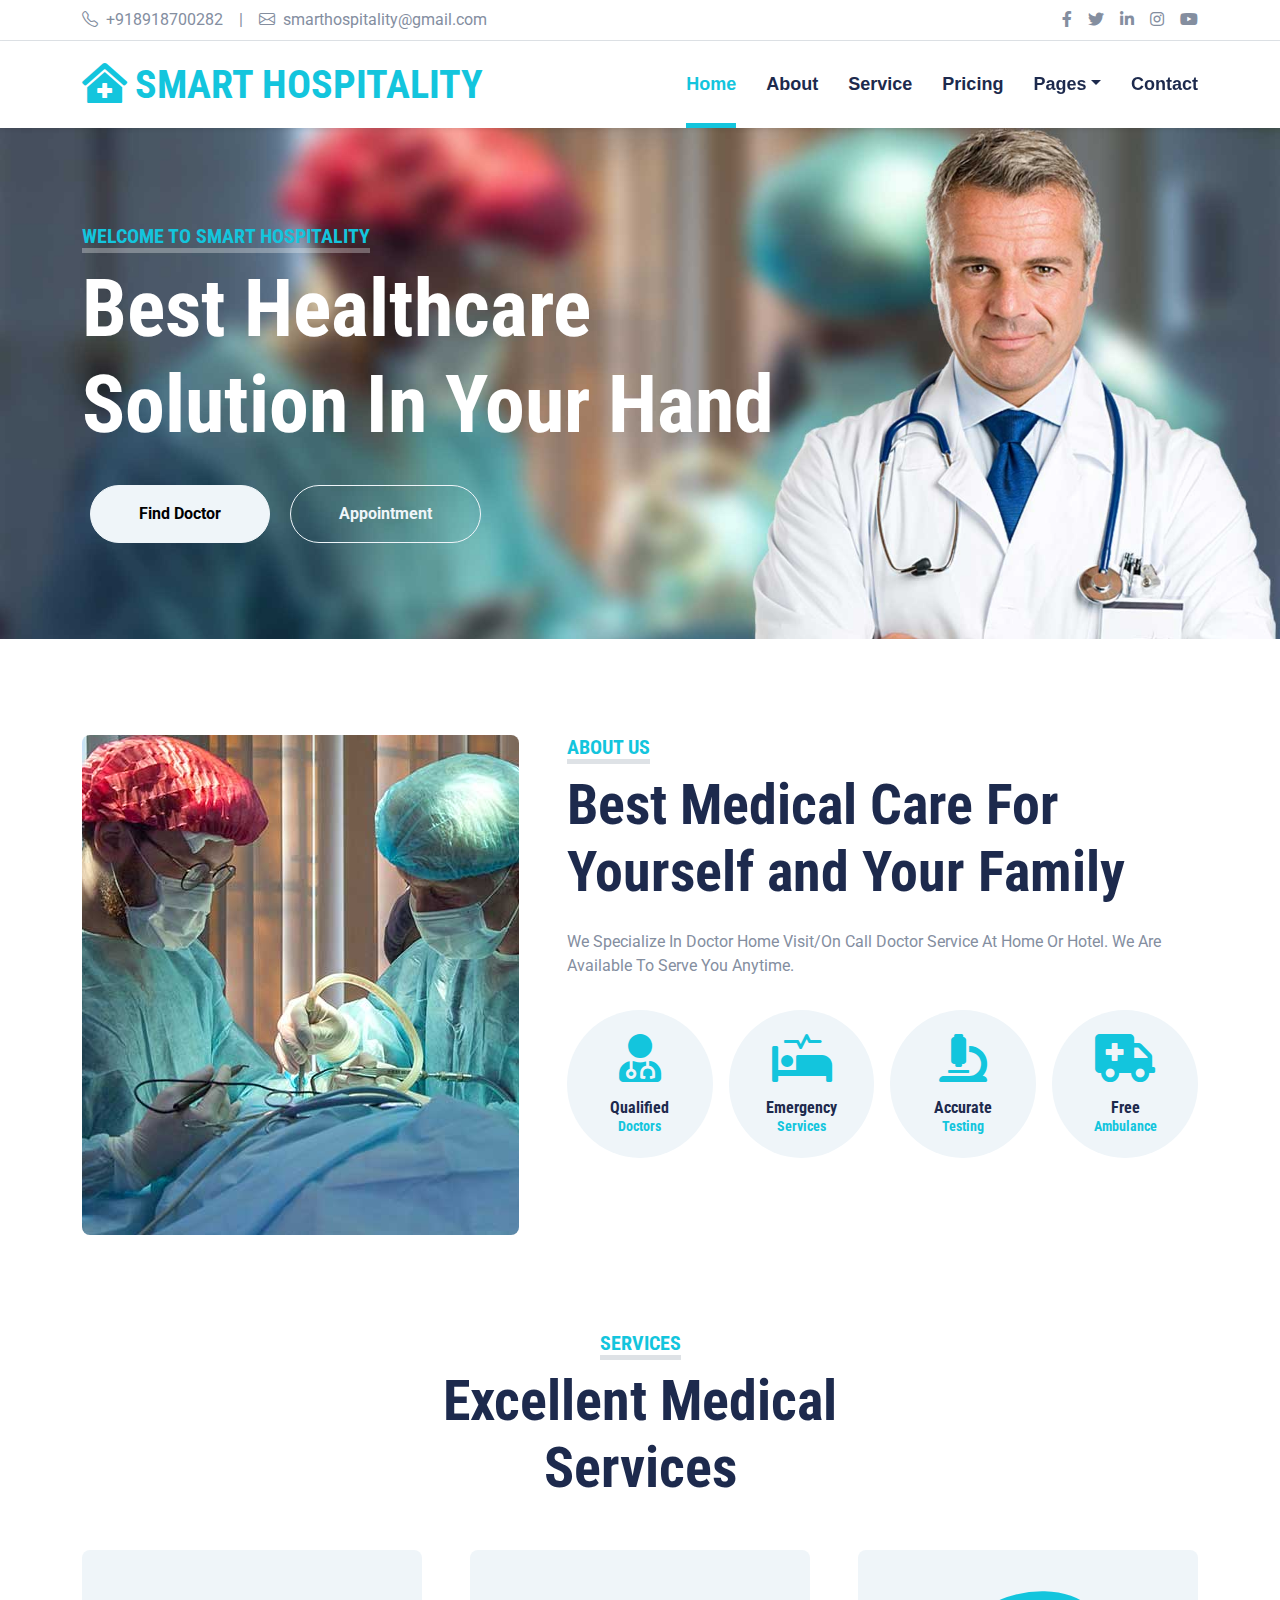
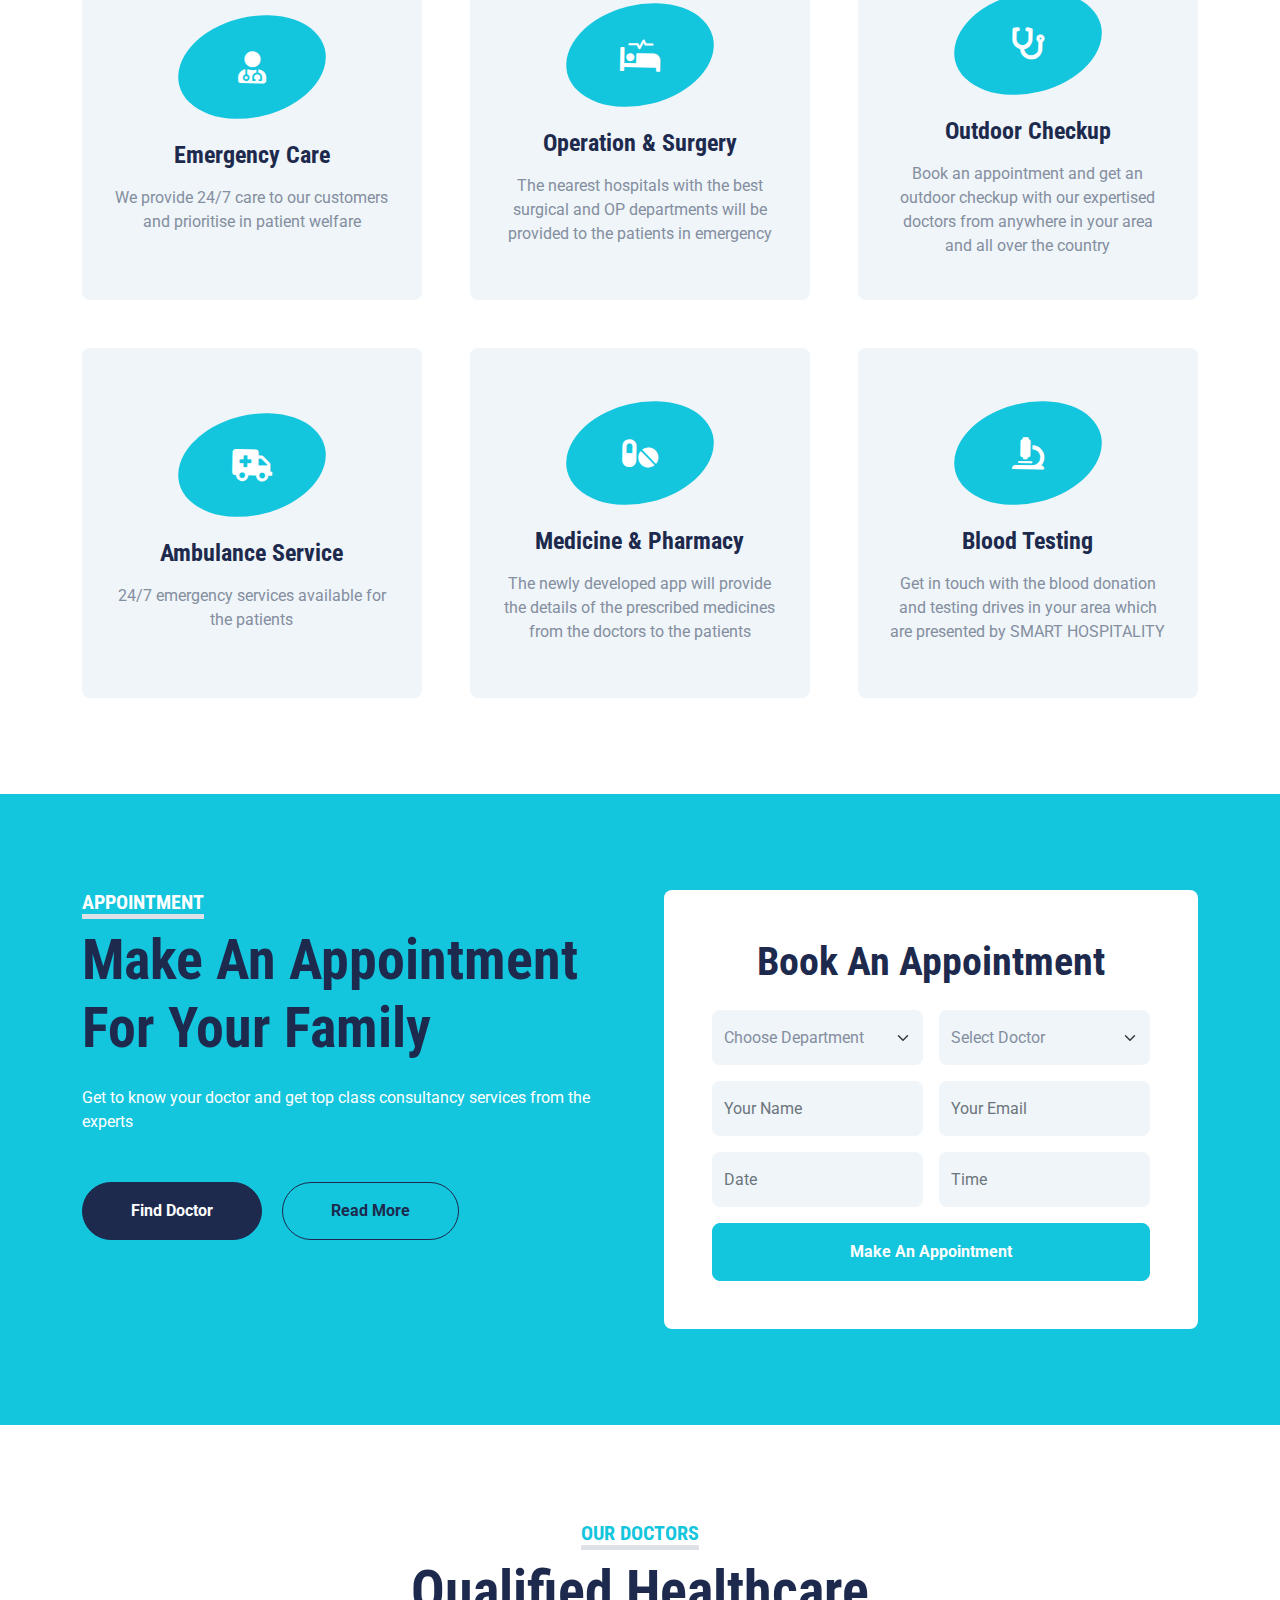
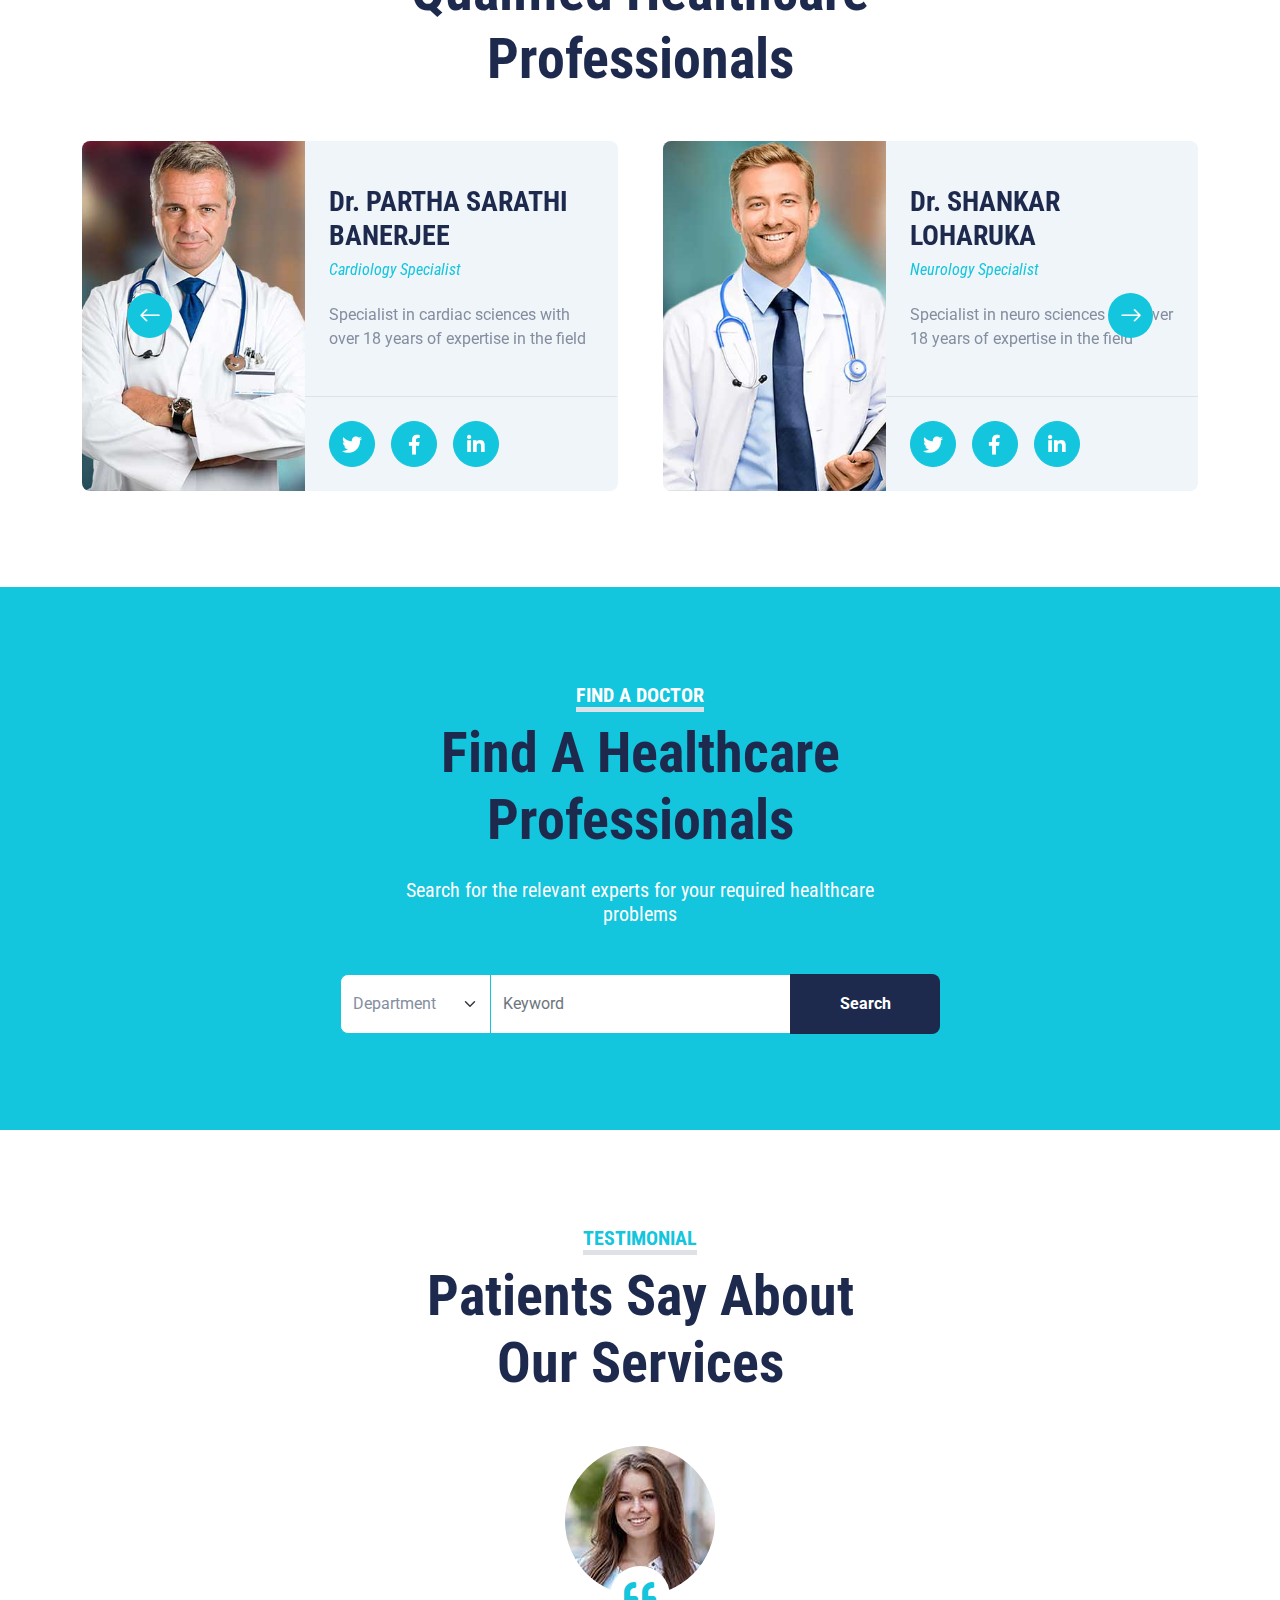
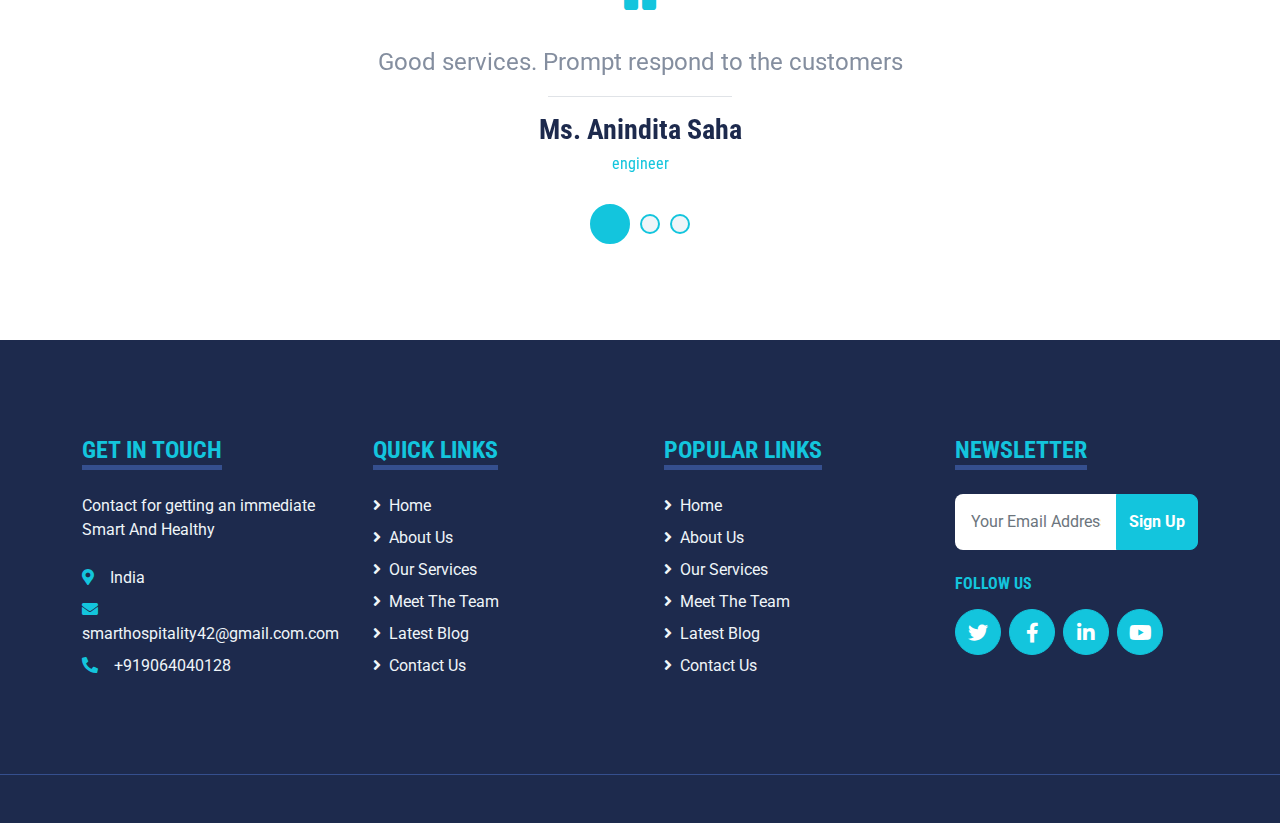
==== commit a50db9b1: "modified files" ====
--- a/index.html
+++ b/index.html
@@ -532,15 +532,15 @@
         <div class="container">
             <div class="row g-5">
                 <div class="col-md-6 text-center text-md-start">
-                    <p class="mb-md-0">&copy; <a class="text-primary" href="#">Your Site Name</a>. All Rights Reserved.</p>
+                    <!--p class="mb-md-0">&copy; <a class="text-primary" href="#">Your Site Name</a>. All Rights Reserved.</p>
                 </div>
                 <div class="col-md-6 text-center text-md-end">
-                    <p class="mb-0">Designed by <a class="text-primary" href="https://freewebsitecode.com">Free Website Code</a></p>
-                </div>
-            </div>
-        </div>
-    </div>
-    <!-- Footer End -->
+                    <!-p class="mb-0">Designed by <a class="text-primary" href="https://freewebsitecode.com">freewebsitecode</a></p>
+                </div>
+            </div>
+        </div>
+    </div>
+    <!- Footer End -->
 
 
     <!-- Back to Top -->
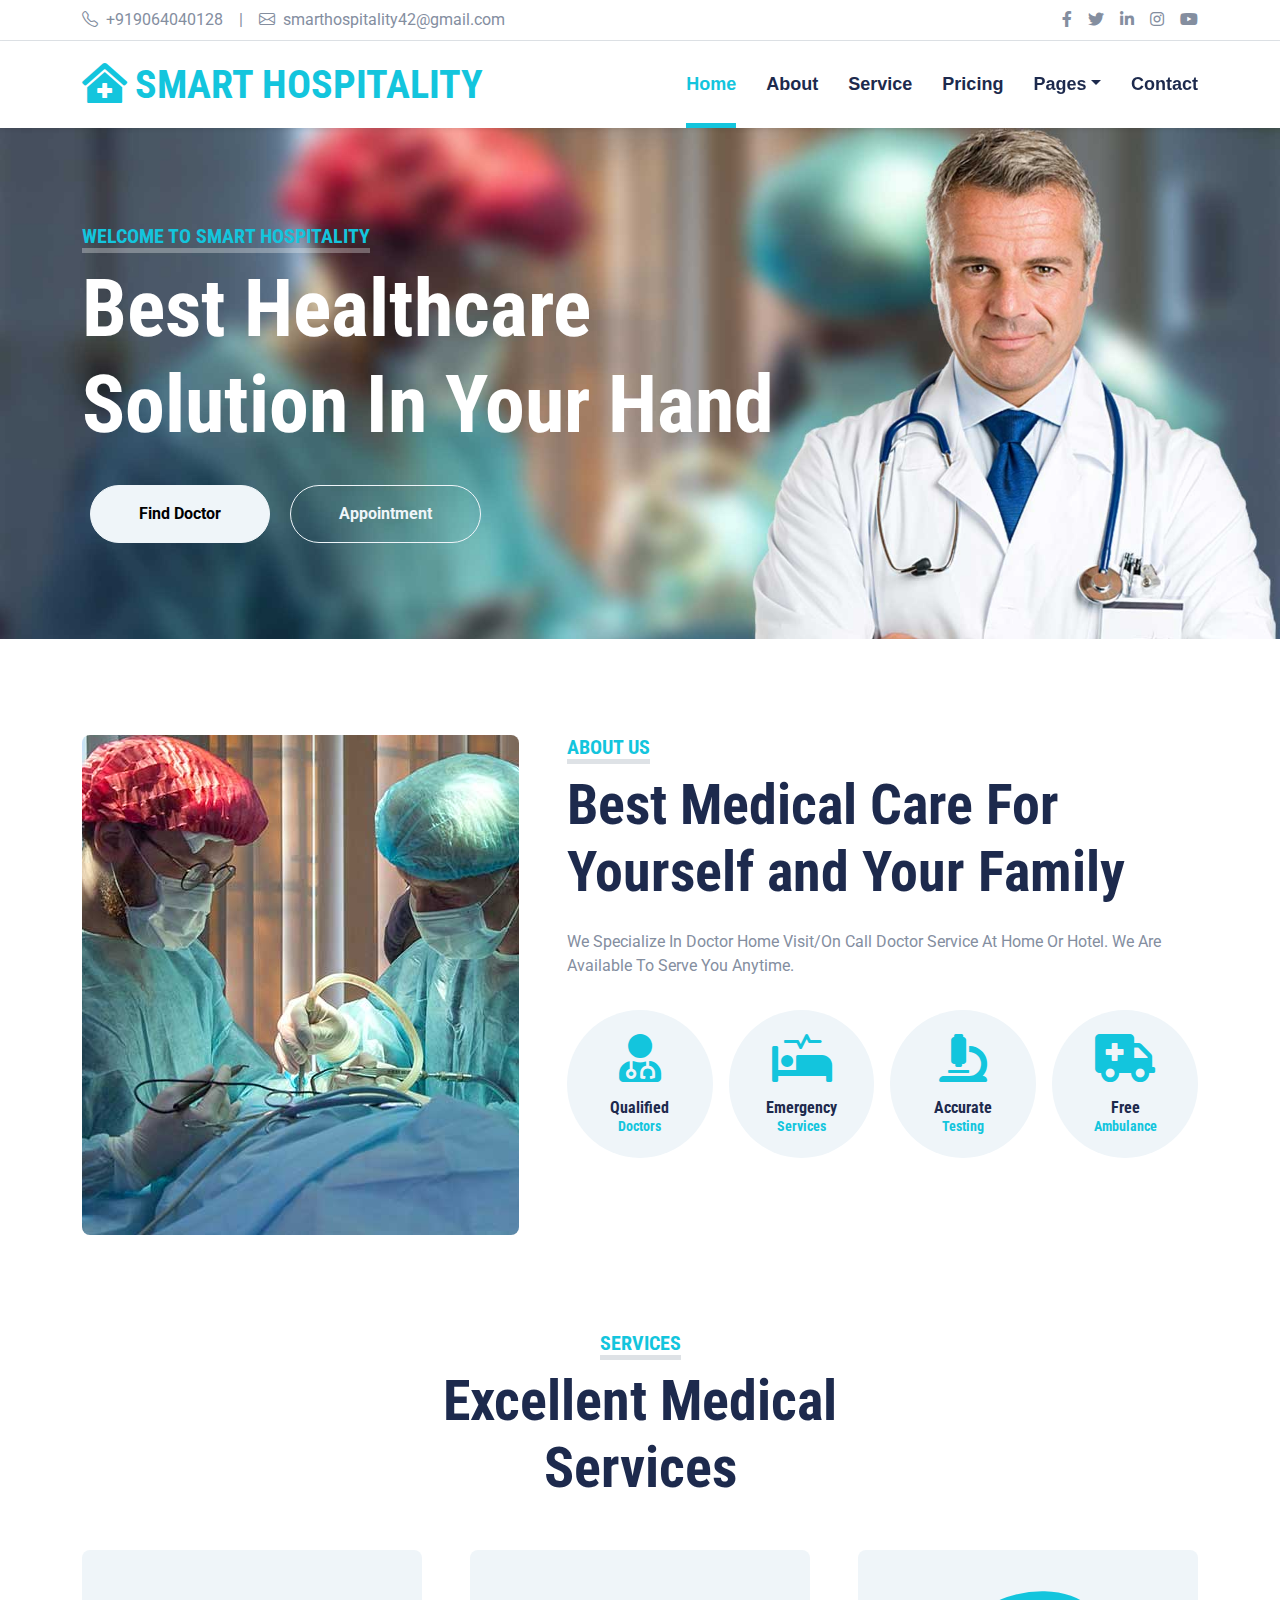
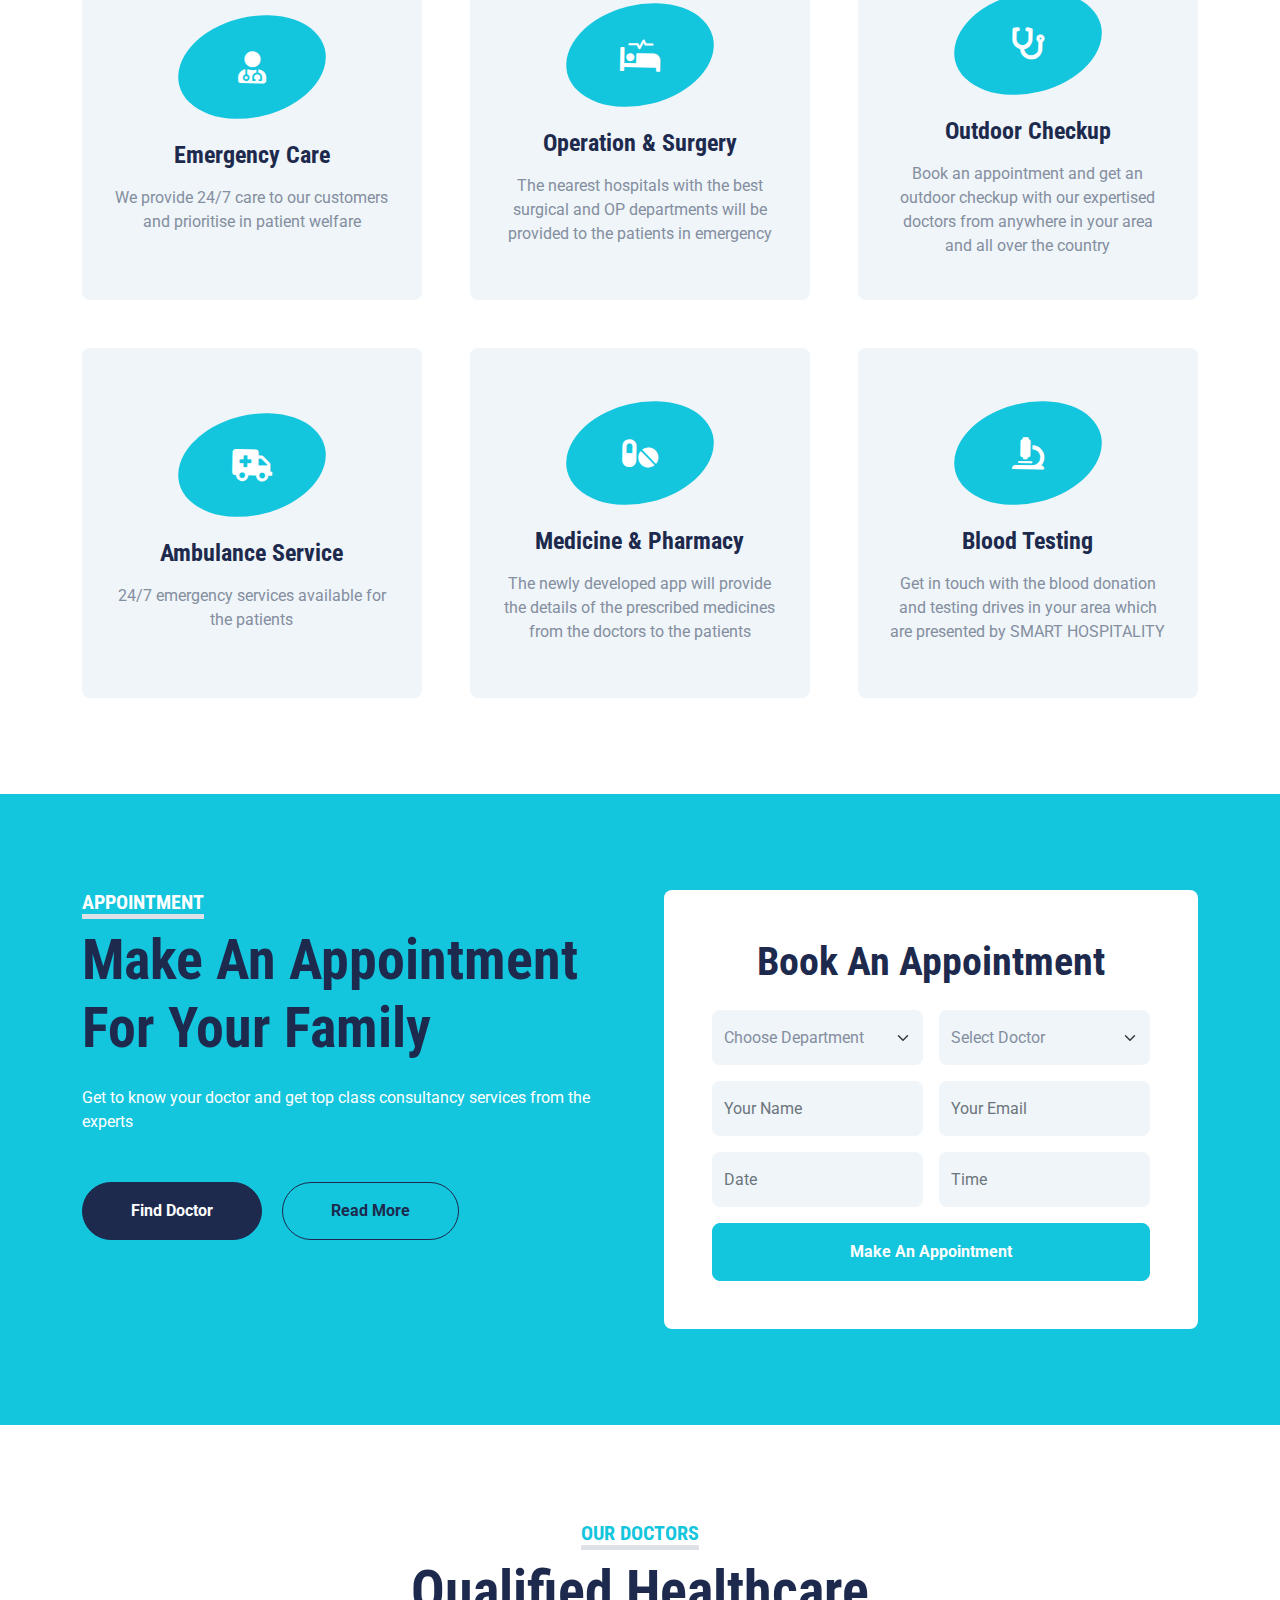
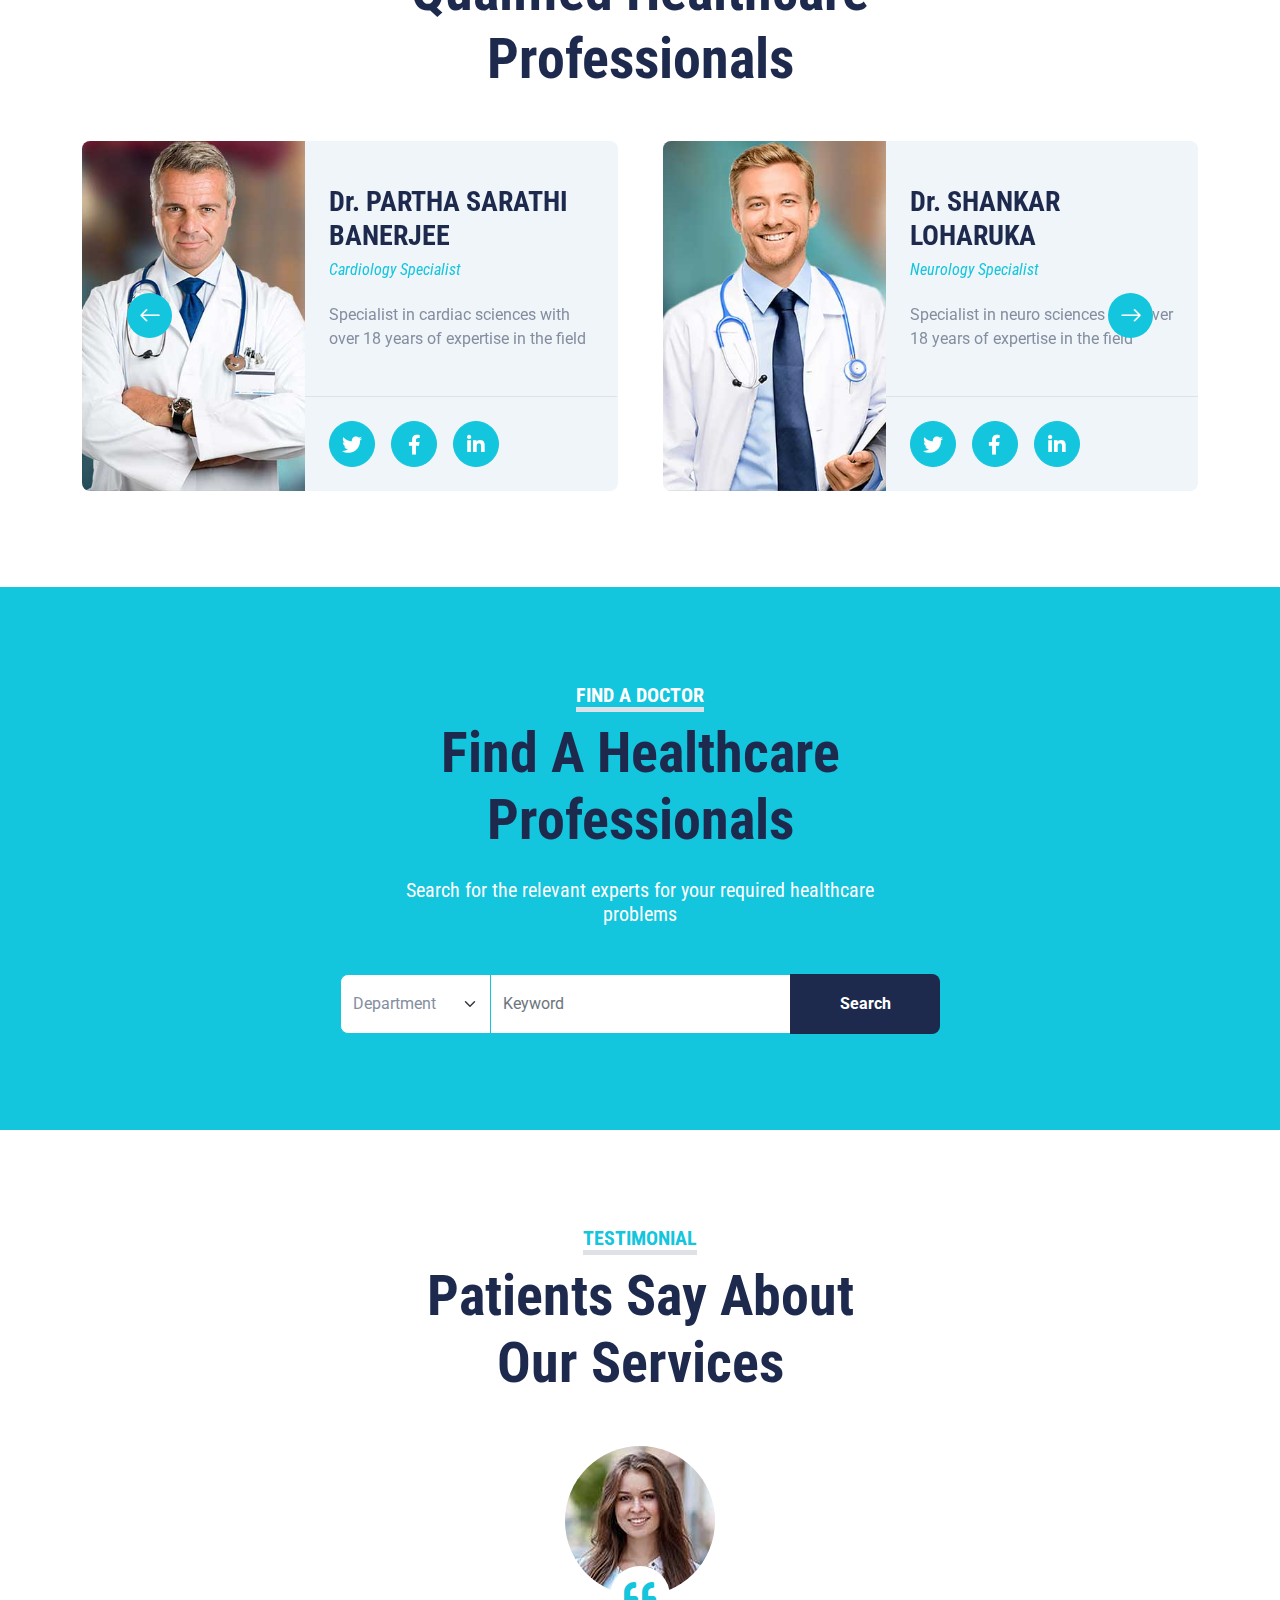
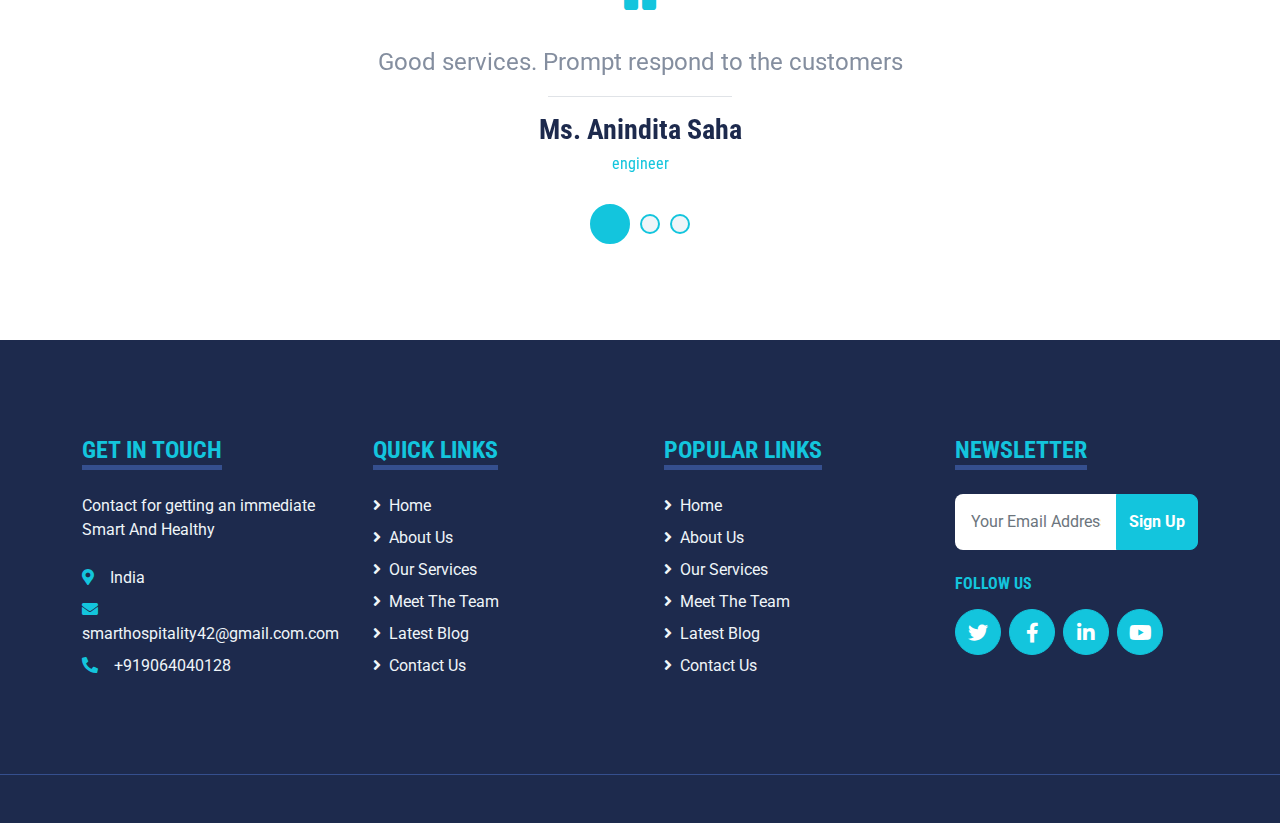
==== commit db5f3227: "modified files" ====
--- a/index.html
+++ b/index.html
@@ -37,9 +37,9 @@
             <div class="row">
                 <div class="col-md-6 text-center text-lg-start mb-2 mb-lg-0">
                     <div class="d-inline-flex align-items-center">
-                        <a class="text-decoration-none text-body pe-3" href=""><i class="bi bi-telephone me-2"></i>+918918700282</a>
+                        <a class="text-decoration-none text-body pe-3" href=""><i class="bi bi-telephone me-2"></i>+919064040128</a>
                         <span class="text-body">|</span>
-                        <a class="text-decoration-none text-body px-3" href=""><i class="bi bi-envelope me-2"></i>smarthospitality@gmail.com</a>
+                        <a class="text-decoration-none text-body px-3" href=""><i class="bi bi-envelope me-2"></i>smarthospitality42@gmail.com</a>
                     </div>
                 </div>
                 <div class="col-md-6 text-center text-lg-end">
